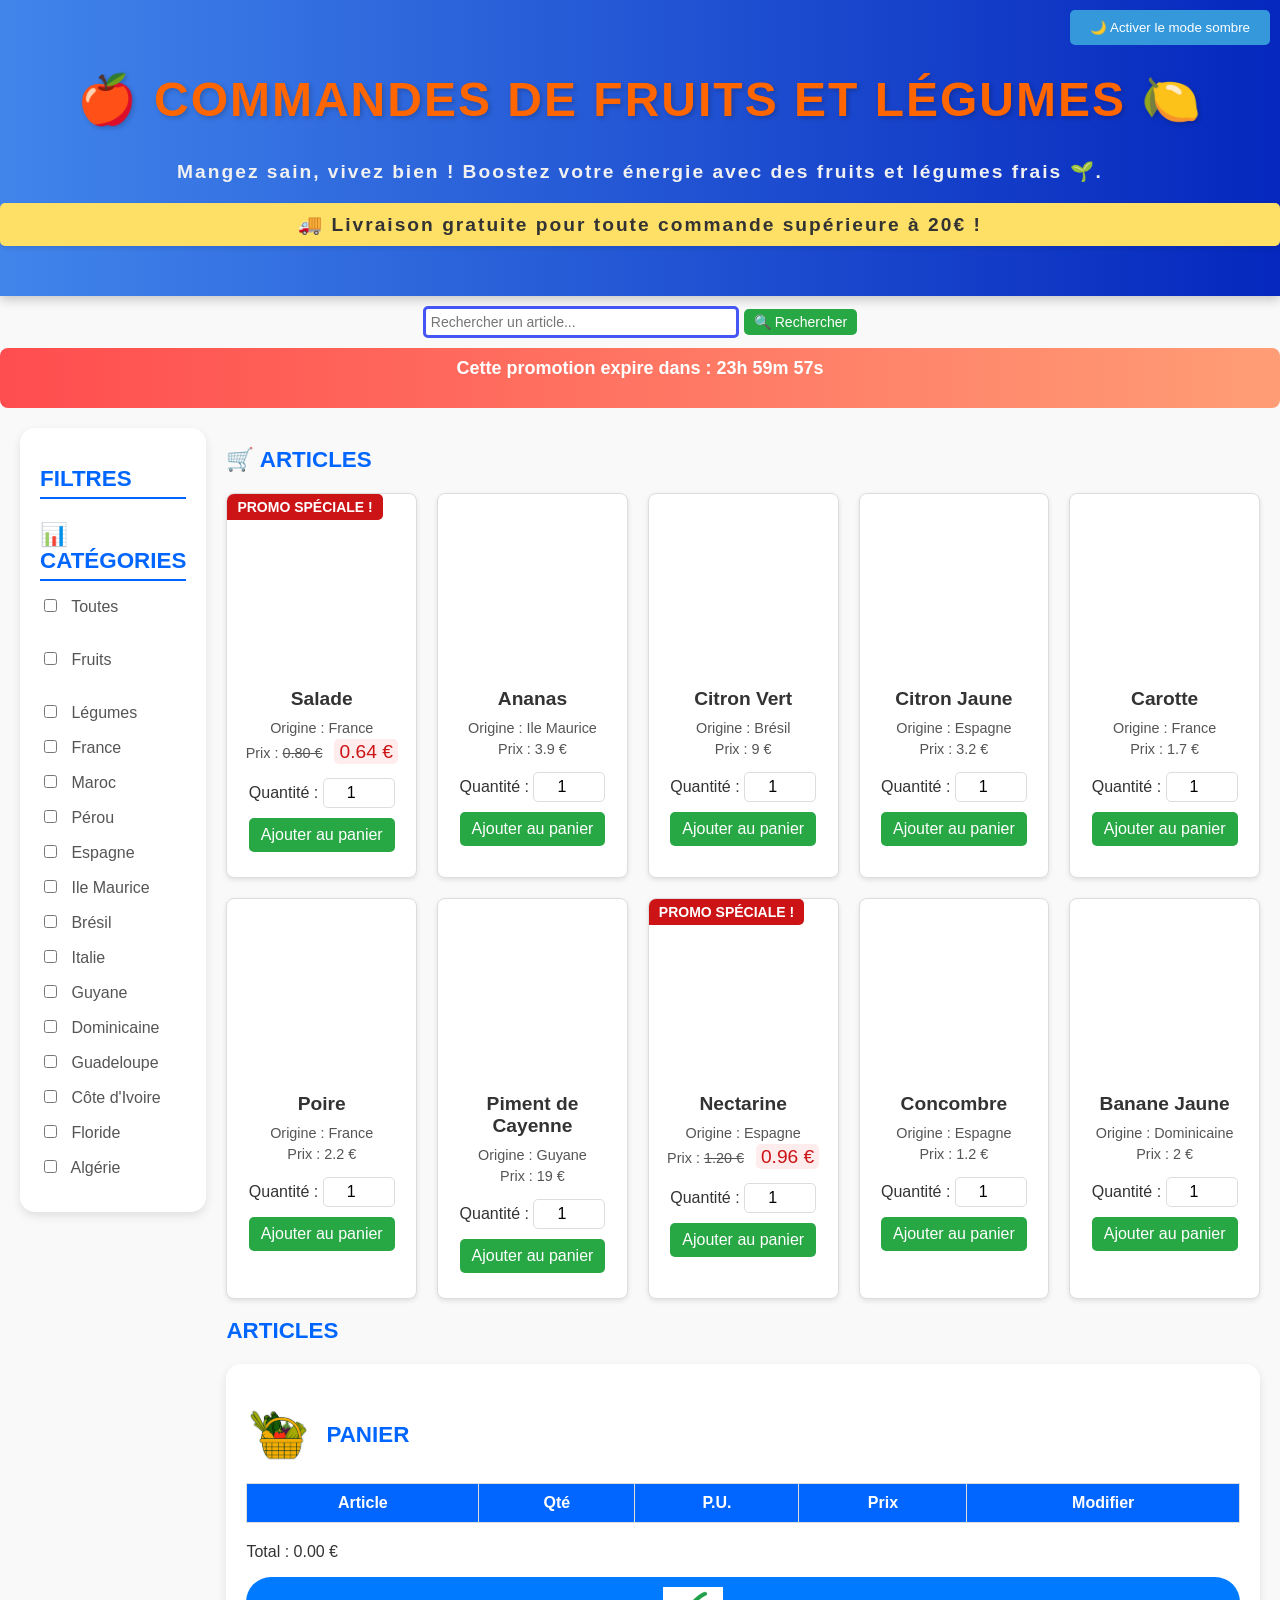
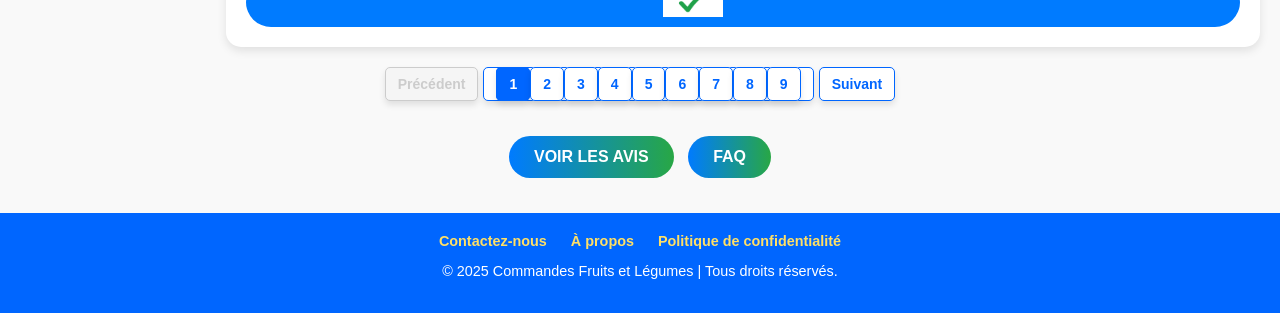
==== index.html @ 3c146c36 "initialisation du projet" ====
<!DOCTYPE html>
<html lang="fr">
<head>
    <meta charset="UTF-8">
    <meta name="viewport" content="width=device-width, initial-scale=1.0">
    <title>Commandes de Fruits et Légumes</title>
    <link rel="stylesheet" href="introjs-custom.css">
    <script src="https://cdn.jsdelivr.net/npm/intro.js/minified/intro.min.js"></script>
    <link rel="icon" href="data:,">
    
    <link rel="stylesheet" href="commande.css">
</head>
<body>
    <header>
        <h1>🍎 Commandes de Fruits et Légumes 🍋</h1>
        <p>Mangez sain, vivez bien ! Boostez votre énergie avec des fruits et légumes frais 🌱.</p>
        <div class="delivery-banner">
            🚚 Livraison gratuite pour toute commande supérieure à 20€ !
        </div>        
    </header>
    <div class="search-bar">
        <input type="text" id="search-input" placeholder="Rechercher un article...">
        <button id="search-button">🔍 Rechercher</button>
    </div> 
</section>
   
    <button id="toggle-dark-mode" class="dark-mode-button">🌙 Activer le mode sombre</button>
    

    <div id="message-action" class="hidden"></div>
    <div id="promo" class="promo-banner">
        <b>Cette promotion expire dans</b> : <span id="countdown"></span>
    </div>
      
    <div class="container">
        <!-- Sidebar -->
        <aside class="filters">
            <h2>Filtres</h2>
            <div class="categories">
                <h3>📊 Catégories</h3>
                <label><input type="checkbox" id="cat_toutes" checked> Toutes</label><br>
                <label><input type="checkbox" id="cat_fruits"> Fruits</label><br>
                <label><input type="checkbox" id="cat_legumes"> Légumes</label>
            </div>

            <div class="origines">
                <h3>Origines</h3>
                <label><input type="checkbox" id="ori_toutes" checked> Toutes</label><br>
            </div>
        </aside>
        

        <!-- Main Content -->
        <main>
            <section class="articles">
                <h2>🛒 Articles</h2>
                <div class="articles-list"></div>
                <!-- Pagination -->
                <section class="articles">
                    <h2> Articles</h2>
                    <div class="articles-list"></div>
                
            <!-- Panier -->
            <section class="panier">
                <h2>
                    <img src="images/cart-icon.png" alt="Panier" class="panier-logo">
                    <b>Panier</b>
                </h2>
                <table>
                    <thead>
                        <tr>
                            <th>Article</th>
                            <th>Qté</th>
                            <th>P.U.</th>
                            <th>Prix</th>
                            <th>Modifier</th>
                        </tr>
                    </thead>
                    <tbody>
                        <!-- Lignes du panier dynamiquement ajoutées -->
                    </tbody>
                </table>
                <p>Total : <span id="total">0.00</span> €</p>
                <button id="envoyer-commande">
                    <img src="images/grpay.jpg" alt="Commander" class="btn-icon">
                </button>
            </section>
        </main>
    </div>
    <div class="pagination-container">
        <div class="pagination">
            <button id="prev-page" disabled>Précédent</button>
            <span id="page-numbers"></span>
            <button id="next-page">Suivant</button>
        </div>
    </div>

    <!-- Animation Container -->
    <div id="animation-container" style="display:none;"></div>

<!-- Boutons pour ouvrir les modales -->
<div class="action-buttons">
    <button id="open-reviews" class="modal-button">Voir les Avis</button>
    <button id="open-faq" class="modal-button">FAQ</button>
</div>

<!-- Modale pour les Avis -->
<div id="reviews-modal" class="modal">
    <div class="modal-content">
        <span class="close-button" id="close-reviews">&times;</span>
        <h2>Avis de nos clients</h2>
        <p>"Produits frais et de qualité exceptionnelle. Je recommande fortement !" - Lina, Pau</p>
        <p>"Un excellent service et une large gamme de choix. Bravo !" - Abdelkerim Sadick, Caen</p>
        <p>"Livraison rapide et fruits délicieux. Merci beaucoup !" - Fatima, Marseille</p>
        <p>"J'apprécie la fraîcheur des produits et la rapidité de livraison. Parfait !" - Kenza, Brest</p>
        <p>"Un excellent service et une large gamme de choix. Bravo !" - Jean, Lyon</p>
        <p>"Service client réactif et produits de très bonne qualité. Je suis ravi." - Nour, Orléans</p>
    </div>
</div>

<!-- Modale pour la FAQ -->
<div id="faq-modal" class="modal">
    <div class="modal-content">
        <span class="close-button" id="close-faq">&times;</span>
        <h2>❓ Questions Fréquentes</h2>
        <p><b>Comment puis-je commander des fruits et légumes ?</b></p>
        <p>Il vous suffit de sélectionner les produits, d'ajouter au panier et de finaliser votre commande.</p>
        <p><b>Livrez-vous à domicile ?</b></p>
        <p>Oui, nous offrons une livraison gratuite pour toute commande supérieure à 20€.</p>
        <p><b>Quels sont les moyens de paiement acceptés ?</b></p>
        <p>Nous acceptons les paiements par carte bancaire, PayPal , virement bancaire et aussi en Espèce.</p>
        <p><b>Quels sont les délais de livraison ?</b></p>
        <p>Les livraisons sont effectuées très rapidement selon votre emplacement.</p>
    </div>
</div>


    <button id="scroll-to-top" title="Retour en haut">⬆️</button>
    <footer>
        <div class="footer-links">
            <a href="contact.html" class="footer-link">Contactez-nous</a>
            <a href="apropos.html" class="footer-link">À propos</a>
            <a href="politique.html" class="footer-link">Politique de confidentialité</a>
        </div>
        <p>© 2025 Commandes Fruits et Légumes | Tous droits réservés.</p>
    </footer>

    <script src="donnees/articles.js"></script>
    <script src="donnees/tarifs.js"></script>
    <script src="commande.js"></script>
    <script>
        const boutonEnvoyer = document.getElementById('envoyer-commande');
    
        boutonEnvoyer.addEventListener('click', (e) => {
            const totalPanier = parseFloat(document.getElementById('total').textContent);
    
            if (totalPanier <= 0) {
                alert("Votre panier est vide ! Veuillez ajouter des articles avant de procéder au paiement.");
                e.preventDefault();
                return;
            }
    
            e.preventDefault();
    
            // Créer un élément pour le message
            const message = document.createElement('div');
            message.className = 'notification-redirection';
            message.innerHTML = `
                <div class="notification-content">
                    <img src="images/loading-animation.gif" alt="Chargement" class="loading-icon">
                    <h2>Nous vous redirigeons vers le site de paiement sécurisé !</h2>
                    <p>Votre commande est en cours de traitement...</p>
                </div>
            `;
            document.body.appendChild(message);
    
            // Redirection après 3 secondes
            setTimeout(() => {
                window.location.href = `payement.html?total=${totalPanier.toFixed(2)}`;
            }, 3000);
        });
    </script>
    
</body>
</html>
---- introjs-custom.css ----
.introjs-overlay {
    position: absolute;
    box-sizing: content-box;
    z-index: 999999;
    opacity: 0;
    transition: all .3s ease-out;
}

.introjs-showElement {
    z-index: 9999999 !important;
}

tr.introjs-showElement > td, 
tr.introjs-showElement > th {
    z-index: 9999999 !important;
    position: relative;
}

.introjs-disableInteraction {
    z-index: 99999999 !important;
    position: absolute;
    background-color: #fff;
    opacity: 0;
}

.introjs-relativePosition {
    position: relative;
}

.introjs-helperLayer {
    box-sizing: content-box;
    position: absolute;
    z-index: 9999998;
    border-radius: 4px;
    transition: all .3s ease-out;
}

.introjs-tooltipReferenceLayer {
    font-family: "Helvetica Neue", Inter, ui-sans-serif, "Apple Color Emoji", Helvetica, Arial, sans-serif;
    box-sizing: content-box;
    position: absolute;
    visibility: hidden;
    z-index: 100000000;
    background-color: transparent;
    transition: all .3s ease-out;
}

.introjs-helperNumberLayer {
    font-family: "Helvetica Neue", Inter, ui-sans-serif, "Apple Color Emoji", Helvetica, Arial, sans-serif;
    color: #9e9e9e;
    text-align: center;
    padding-top: 10px;
    padding-bottom: 10px;
}

.introjs-arrow {
    border: 5px solid transparent;
    content: "";
    position: absolute;
}

.introjs-arrow.top {
    top: -10px;
    left: 10px;
    border-bottom-color: #fff;
}

.introjs-arrow.top-right {
    top: -10px;
    right: 10px;
    border-bottom-color: #fff;
}

.introjs-arrow.top-middle {
    top: -10px;
    left: 50%;
    margin-left: -5px;
    border-bottom-color: #fff;
}

.introjs-arrow.right {
    right: -10px;
    top: 10px;
    border-left-color: #fff;
}

.introjs-arrow.right-bottom {
    bottom: 10px;
    right: -10px;
    border-left-color: #fff;
}

.introjs-arrow.bottom {
    bottom: -10px;
    left: 10px;
    border-top-color: #fff;
}

.introjs-arrow.bottom-right {
    bottom: -10px;
    right: 10px;
    border-top-color: #fff;
}

.introjs-arrow.bottom-middle {
    bottom: -10px;
    left: 50%;
    margin-left: -5px;
    border-top-color: #fff;
}

.introjs-arrow.left {
    left: -10px;
    top: 10px;
    border-right-color: #fff;
}

.introjs-arrow.left-bottom {
    left: -10px;
    bottom: 10px;
    border-right-color: #fff;
}

.introjs-tooltip {
    box-sizing: content-box;
    position: absolute;
    visibility: visible;
    background-color: #fff;
    min-width: 250px;
    max-width: 300px;
    border-radius: 5px;
    box-shadow: 0 3px 30px rgba(33, 33, 33, .3);
    transition: opacity .1s ease-out;
}

.introjs-tooltiptext {
    padding: 20px;
}

.introjs-dontShowAgain {
    padding-left: 20px;
    padding-right: 20px;
}

.introjs-dontShowAgain input {
    padding: 0;
    margin: 0;
    margin-bottom: 2px;
    display: inline;
    width: 10px;
    height: 10px;
}

.introjs-dontShowAgain label {
    font-size: 14px;
    display: inline-block;
    font-weight: 400;
    margin: 0 0 0 5px;
    padding: 0;
    background-color: #fff;
    color: #616161;
    -webkit-user-select: none;
    user-select: none;
}

.introjs-tooltip-title {
    font-size: 18px;
    width: 90%;
    min-height: 1.5em;
    margin: 0;
    padding: 0;
    font-weight: 700;
    line-height: 1.5;
}

.introjs-tooltip-header {
    position: relative;
    padding-left: 20px;
    padding-right: 20px;
    padding-top: 10px;
    min-height: 1.5em;
}

.introjs-tooltipbuttons {
    border-top: 1px solid #e0e0e0;
    padding: 10px;
    text-align: right;
    white-space: nowrap;
}

.introjs-tooltipbuttons:after {
    content: "";
    visibility: hidden;
    display: block;
    height: 0;
    clear: both;
}

.introjs-button {
    box-sizing: content-box;
    position: relative;
    overflow: visible;
    padding: .5rem 1rem;
    border: 1px solid #bdbdbd;
    text-decoration: none;
    text-shadow: 1px 1px 0 #fff;
    font-size: 14px;
    color: #424242;
    white-space: nowrap;
    cursor: pointer;
    outline: 0;
    background-color: #f4f4f4;
    border-radius: .2em;
    transform: scale(1);
    display: inline;
}

.introjs-button:hover {
    outline: 0;
    text-decoration: none;
    border-color: #9e9e9e;
    background-color: #e0e0e0;
    color: #212121;
}

.introjs-button:focus {
    outline: 0;
    text-decoration: none;
    background-color: #eee;
    box-shadow: 0 0 0 .2rem rgba(158, 158, 158, .5);
    border: 1px solid #616161;
    color: #212121;
}

.introjs-button:active {
    outline: 0;
    text-decoration: none;
    background-color: #e0e0e0;
    border-color: #9e9e9e;
    color: #212121;
}

.introjs-button::-moz-focus-inner {
    padding: 0;
    border: 0;
}

.introjs-skipbutton {
    position: absolute;
    top: 0;
    right: 0;
    display: inline-block;
    width: 45px;
    height: 45px;
    line-height: 45px;
    color: #616161;
    font-size: 22px;
    cursor: pointer;
    font-weight: 700;
    text-align: center;
    text-decoration: none;
}

.introjs-skipbutton:focus,
.introjs-skipbutton:hover {
    color: #212121;
    outline: 0;
    text-decoration: none;
}

.introjs-disabled {
    color: #9e9e9e;
    border-color: #bdbdbd;
    box-shadow: none;
    cursor: default;
    background-color: #f4f4f4;
    background-image: none;
    text-decoration: none;
}

.introjs-disabled:focus,
.introjs-disabled:hover {
    color: #9e9e9e;
    border-color: #bdbdbd;
    box-shadow: none;
    cursor: default;
    background-color: #f4f4f4;
    background-image: none;
    text-decoration: none;
}

.introjs-hidden {
    display: none;
}

.introjs-bullets {
    text-align: center;
    padding-top: 10px;
    padding-bottom: 10px;
}

.introjs-bullets ul {
    box-sizing: content-box;
    margin: 0 auto;
    padding: 0;
    display: inline-block;
}

.introjs-bullets ul li {
    box-sizing: content-box;
    list-style: none;
    float: left;
    margin: 0 2px;
}

.introjs-bullets ul li a {
    display: block;
    width: 6px;
    height: 6px;
    background: #ccc;
    border-radius: 10px;
    text-decoration: none;
    cursor: pointer;
}

.introjs-bullets ul li a.active {
    width: 15px;
    background: #999;
}

.introjs-progress {
    height: 10px;
    margin: 10px;
    border-radius: 4px;
    background-color: #e0e0e0;
}

.introjs-progressbar {
    float: left;
    width: 0%;
    height: 100%;
    background-color: #08c;
}
---- commande.css ----
/* Conteneur principal */
.container {
    display: flex;
    gap: 20px;
    margin: 20px;
}

/* Section des filtres */
.filters {
    flex: 1;
    max-width: 300px;
    background: white;
    border-radius: 15px;
    padding: 20px;
    box-shadow: 0 4px 10px rgba(0, 0, 0, 0.1);
    position: sticky;
    top: 20px;
    height: fit-content;
}

.filters h2, .filters h3 {
    font-size: 1.4rem;
    color: #0066ff;
    margin-bottom: 20px;
    text-transform: uppercase;
    border-bottom: 2px solid #0066ff;
    padding-bottom: 5px;
}

.filters label {
    font-size: 1rem;
    display: block;
    margin-bottom: 15px;
    cursor: pointer;
    color: #555;
}

.filters input[type="checkbox"] {
    margin-right: 10px;
}

/* Section des articles */
.articles {
    flex: 3;
    width: 100%;
}

.articles h2 {
    font-size: 1.8rem;
    color: #0066ff;
    margin-bottom: 20px;
    text-transform: uppercase;
}

.articles-list {
    display: grid;
    grid-template-columns: repeat(5, 1fr); /* 5 colonnes */
    gap: 20px;
    width: 100%;
}

/* Cartes des articles */
.article-card {
    background: white;
    border-radius: 15px;
    box-shadow: 0 4px 10px rgba(0, 0, 0, 0.1);
    overflow: hidden;
    transition: transform 0.3s ease, box-shadow 0.3s ease;
    text-align: center;
    display: flex;
    flex-direction: column;
    align-items: center;
    padding: 15px;
}

.article-card:hover {
    transform: scale(1.05);
    box-shadow: 0 6px 15px rgba(0, 0, 0, 0.2);
}

.article-card img {
    width: 100%;
    height: 150px;
    object-fit: cover;
    border-radius: 10px;
}

.details {
    padding: 10px 0;
    text-align: center;
}

.details h3 {
    font-size: 1.2rem;
    color: #333;
    margin-bottom: 10px;
    font-weight: bold;
}

.details p {
    font-size: 0.9rem;
    color: #555;
    margin: 5px 0;
}

.details label {
    margin-top: 10px;
    display: block;
    font-size: 1rem;
    color: #333;
}

.details input[type="number"] {
    margin-top: 5px;
    padding: 5px;
    width: 60px;
    border: 1px solid #ddd;
    border-radius: 5px;
    font-size: 1rem;
    text-align: center;
}

.details button {
    margin-top: 10px;
    background-color: #28a745;
    color: white;
    border: none;
    padding: 8px 12px;
    border-radius: 5px;
    cursor: pointer;
    font-size: 1rem;
    transition: background-color 0.3s ease;
}

.details button:hover {
    background-color: #218838;
}

/* Panier */
.panier {
    flex: 1;
    background: white;
    border-radius: 15px;
    padding: 20px;
    box-shadow: 0 4px 10px rgba(0, 0, 0, 0.1);
    position: sticky;
    top: 20px;
}

.panier h2 {
    font-size: 1.5rem;
    color: #0066ff;
    margin-bottom: 15px;
    text-transform: uppercase;
}

.panier table {
    width: 100%;
    border-collapse: collapse;
    margin-bottom: 20px;
}

.panier th, .panier td {
    border: 1px solid #ddd;
    padding: 10px;
    text-align: center;
}

.panier th {
    background-color: #0066ff;
    color: white;
    font-weight: bold;
}

.panier td {
    font-size: 1rem;
    color: #555;
}

.panier td button {
    background-color: #dc3545;
    color: white;
    border: none;
    padding: 5px 10px;
    border-radius: 5px;
    cursor: pointer;
    font-size: 0.9rem;
    transition: background-color 0.3s ease;
}

.panier td button:hover {
    background-color: #c82333;
}

/* Bouton commander */
.panier button {
    width: 100%;
    background-color: #007bff;
    color: white;
    padding: 10px;
    font-size: 1.1rem;
    border: none;
    border-radius: 5px;
    cursor: pointer;
    transition: background-color 0.3s ease;
}

.panier button:hover {
    background-color: #0056b3;
}


.panier-logo {
    width: 65px;
    height: 65px;
    vertical-align: middle;
    margin-right: 5px;
}

.btn-icon {
    width: 60px;
    height: 30px;
    vertical-align: middle;
    margin-right: 100px;
}

#envoyer-commande {
    background-color: #007bff;
    color: #fff;
    padding: 10px 10px;
    border: none;
    border-radius: 70px;
    font-size: 10px;
    cursor: pointer;
    display: flex;
    align-items: center;
    justify-content: center;
}

#envoyer-commande:hover {
    background-color: #2fb91d;
}



  /* Modale */
.modal {
  display: none; /* Masquée par défaut */
  position: fixed;
  z-index: 1000;
  left: 0;
  top: 0;
  width: 100%;
  height: 100%;
  overflow: auto;
  background-color: rgba(0, 0, 0, 0.8); /* Fond semi-transparent */
}

.modal.show {
  display: block; /* Affiche la modale */
}

.modal-content {
  position: relative;
  background-color: #fff;
  margin: 10% auto;
  padding: 20px;
  border-radius: 10px;
  width: 80%;
  max-width: 700px;
  text-align: center;
}

.modal-content img {
  max-width: 100%;
  height: auto;
  border-radius: 10px;
}

.modal-content h3 {
  margin-top: 20px;
  font-size: 1.5rem;
}

.modal-content p {
  margin-top: 10px;
  font-size: 1rem;
  color: #555;
}

.close-button {
  position: absolute;
  top: 10px;
  right: 20px;
  font-size: 2rem;
  color: #333;
  cursor: pointer;
}

.close-button:hover {
  color: #000;
}


/* Style pour la barre de recherche*/
.search-bar {
  display: flex;
  justify-content: center;
  margin: 20px 0;
}

.search-bar input {
  padding: 10px;
  width: 60%;
  border: 1px solid #ccc;
  border-radius: 5px;
}

.search-bar button {
  padding: 10px 20px;
  margin-left: 10px;
  border: none;
  background-color: #28a745;
  color: white;
  border-radius: 5px;
  cursor: pointer;
}

.search-bar button:hover {
  background-color: #218838;
}


/* quelques animations sup*/


.article-card {
  transition: transform 0.3s ease, box-shadow 0.3s ease;
}

.article-card:hover {
  transform: translateY(-10px);
  box-shadow: 0 10px 20px rgba(0, 0, 0, 0.2);
}







button {
  transition: transform 0.2s, box-shadow 0.2s;
}

button:hover {
  transform: scale(1.1);
  box-shadow: 0 5px 10px rgba(0, 0, 0, 0.2);
}
 /* Basculement de mode */
 body.dark-mode {
  background-color: #121212;
  color: #ffffff;
}

.dark-mode .article-card {
  background-color: #1e1e1e;
  border: 1px solid #333333;
}

.dark-mode .filters {
  background-color: #1e1e1e;
}

.dark-mode .pagination .pagination-button {
  background-color: #444444;
}

.dark-mode .pagination .pagination-button.active {
  background-color: #666666;
}

.dark-mode-button {
  position: fixed;
  top: 10px;
  right: 10px;
  padding: 10px 20px;
  background-color: #3498db;
  color: #fff;
  border: none;
  cursor: pointer;
  border-radius: 5px;
}

.dark-mode-button:hover {
  background-color: #2980b9;
}


/*Responsive*/
@media (max-width: 768px) {
  .container {
    flex-direction: column;
  }

  .filters {
    width: 100%;
    margin-bottom: 20px;
  }

  .articles {
    width: 100%;
  }

  .article-card {
    width: 100%;
  }
}







/* Badge promotion */
.promo-badge {
  position: absolute;
  top: 0;
  left: 0;
  background-color: #cc1316;
  color: #ffffff;
  padding: 5px 10px;
  font-size: 14px;
  font-weight: bold;
  border-radius: 0 5px 5px 0;
  z-index: 10;
  text-transform: uppercase;
}

/* Carte des articles avec position relative */
.article-card {
  position: relative; /* Nécessaire pour positionner le badge */
  border: 1px solid #ddd;
  border-radius: 8px;
  overflow: hidden;
  background: #ffffff;
  box-shadow: 0 2px 5px rgba(0, 0, 0, 0.1);
  transition: transform 0.3s ease, box-shadow 0.3s ease;
}

/* Prix barré */
/* Prix barré */
.prix-barre {
  text-decoration: line-through;
  color: #555; 
  font-weight: normal;
}

/* Prix promotionnel */
.prix-promo {
  color: #cc1316; /* Couleur rouge vive */
  font-size: 1.2rem; /* Augmente légèrement la taille */
  margin-left: 8px;
  background-color: #ffecec; /* Fond légèrement rosé */
  padding: 2px 5px;
  border-radius: 5px;
}






/* Animation visuelle pour l'ajout au panier */
.article-card.clone {
  position: absolute;
  z-index: 1000;
  pointer-events: none;
  opacity: 0.8;
  transition: all 0.8s ease;
}


/* Style pour l'image animée */
.article-card img {
  transition: transform 2s ease-in-out;
}

.article-card img:hover {
  transform: scale(1.1);
}

/* Ajout de styles pour l'image animée lors du déplacement */
.animation-image {
  border-radius: 100%;
  box-shadow: 0 4px 10px rgba(0, 0, 0, 5);
}



 



/* Corps et conteneur principal */
body {
  font-family: 'Poppins', sans-serif;
  margin: 0;
  padding: 0;
  background-color: #f9f9f9;
  color: #333;
}

/* En-tête */
header {
  background: linear-gradient(to right, #4185eb, #0527bd);
  color: white;
  text-align: center;
  padding: 40px 0;
  font-size: 2.5rem;
  font-weight: bold;
  letter-spacing: 2px;
  box-shadow: 0px 4px 10px rgba(0, 0, 0, 0.2);
}

header h1 {
  font-size: 3rem; /* Taille plus grande */
  font-weight: 800; /* Plus audacieux */
  text-transform: uppercase; /* Tout en majuscules pour plus d'impact */
  letter-spacing: 2px; /* Espacement des lettres */
  color: #ff6600; /* Couleur vibrante (orange) */
  text-shadow: 2px 2px 5px rgba(0, 0, 0, 0.2); /* Légère ombre pour effet */
}

.filters h3 {
  font-size: 1.6rem; /* Légèrement plus grand */
  font-weight: bold; /* Gras */
  color: #0066ff; /* Bleu vif */
  text-transform: capitalize; /* Mettre la première lettre en majuscule */
  margin-bottom: 15px;
  border-bottom: 2px solid #0066ff; /* Ligne en bas pour séparation */
  padding-bottom: 5px;
}


header p {
  font-size: 1.2rem;
  margin-top: 10px;
  color: #f1f1f1;
}

/* Barre de recherche */
.search-bar {
  display: flex;
  justify-content: center;
  margin: 20px 0;
}

.search-bar input {
  padding: 10px;
  width: 60%;
  border: 1px solid #ccc;
  border-radius: 5px;
  font-size: 1rem;
}



.search-bar button:hover {
  background-color: #218838;
}

/* Promo */
.promo-banner {
  background: linear-gradient(90deg, #ff4d4f, #ff9d76);
  color: white;
  height: 40px;
  padding: 10px;
  font-size: 18px;
  font-weight: bold;
  text-align: center;
  border-radius: 8px;
  animation: fade-flash 1.5s infinite ease-in-out;
}

@keyframes fade-flash {
  0%, 100% {
    opacity: 1;
  }
  50% {
    opacity: 0.7;
  }
}





/* Footer */
/* Pied de page */
footer {
  background-color: #0066ff; /* Bleu cohérent avec le thème */
  color: white;
  text-align: center;
  padding: 20px;
  font-size: 0.9rem;
}

.footer-links {
  margin-bottom: 10px;
}

.footer-link {
  color: #ffe066; /* Jaune vif pour contraster avec le fond bleu */
  margin: 0 10px;
  text-decoration: none;
  font-weight: bold;
  transition: color 0.2s ease-in-out;
}

.footer-link:hover {
  color: #ffcc33; /* Couleur légèrement plus claire au survol */
}


.filters h2, .filters h3, .articles h2 {
  display: flex;
  align-items: center;
  gap: 10px;
  font-size: 1.4rem;
  color: #0066ff;
  text-transform: uppercase;
}
 /* Effet de pulsation pour les boutons*/

 button {
  transition: transform 0.3s ease, box-shadow 0.3s ease;
}

button:hover {
  transform: scale(1.05);
  box-shadow: 0 5px 15px rgba(0, 0, 0, 0.3);
}

button:active {
  transform: scale(0.95);
  box-shadow: 0 2px 10px rgba(0, 0, 0, 0.2);
}


@keyframes spin {
  0% {
      transform: rotate(0deg);
  }
  100% {
      transform: rotate(360deg);
  }
}


.article-card {
  transition: transform 0.3s ease, box-shadow 0.3s ease;
}

.article-card:hover {
  transform: translateY(-10px);
  box-shadow: 0 10px 20px rgba(0, 0, 0, 0.2);
}



/*Pagination*/

.pagination {
  display: flex;
  justify-content: center;
  align-items: center;
  margin-top: 30px;
  gap: 5px;
  font-family: 'Poppins', sans-serif;
}

.pagination button,
.pagination span {
  border: 1px solid #0066ff;
  background-color: white;
  color: #0066ff;
  padding: 8px 12px;
  border-radius: 5px;
  font-size: 14px;
  font-weight: bold;
  text-align: center;
  cursor: pointer;
  transition: all 0.3s ease;
  box-shadow: 0 4px 6px rgba(0, 0, 0, 0.1);
}

.pagination button:hover:not(:disabled),
.pagination span:hover {
  background-color: #0066ff;
  color: white;
}

.pagination button:disabled {
  border: 1px solid #ccc;
  background-color: #f5f5f5;
  color: #ccc;
  cursor: not-allowed;
}

.pagination span.current-page {
  background-color: #0066ff;
  color: white;
  pointer-events: none;
}




/* Barre de recherche */
.search-bar {
  display: flex;
  justify-content: center;
  align-items: center;
  margin: 10px 0;
}

.search-bar input {
  padding: 5px;
  width: 300px; /* Réduit la largeur du champ */
  border: 3px solid #4556f5;
  border-radius: 5px;
  font-size: 14px; /* Taille du texte adaptée */
}

.search-bar button {
  padding: 5px 10px;
  margin-left: 5px;
  border: none;
  background-color: #28a745;
  color: white;
  border-radius: 5px;
  font-size: 14px;
  cursor: pointer;
}

.search-bar button:hover {
  background-color: #218838;
}

/* Pagination */
.pagination {
  display: flex;
  justify-content: center;
  align-items: center;
  margin: 20px 0;
}

.pagination-button {
  background-color: #007bff;
  color: white;
  border: none;
  border-radius: 5px;
  padding: 8px 15px;
  font-size: 14px;
  margin: 0 5px;
  cursor: pointer;
  transition: background-color 0.3s ease, transform 0.2s ease;
}

.pagination-button:hover {
  background-color: #0056b3;
  transform: scale(1.1); /* Petit effet d'agrandissement */
}

.pagination-button:disabled {
  background-color: #ccc;
  cursor: not-allowed;
}







.notification {
  position: fixed;
  bottom: 20px;
  right: 20px;
  background-color: #28a745;
  color: white;
  padding: 10px 20px;
  border-radius: 5px;
  box-shadow: 0 4px 10px rgba(0, 0, 0, 0.2);
  z-index: 1000;
  animation: fadeInOut 3s;
}

.notification.error {
  background-color: #dc3545;
}

@keyframes fadeInOut {
  0% { opacity: 0; transform: translateY(10px); }
  10%, 90% { opacity: 1; transform: translateY(0); }
  100% { opacity: 0; transform: translateY(10px); }
}

#testimonials {
  background-color: #f9f9f9;
  padding: 30px 20px;
  text-align: center;
}

#testimonials h2 {
  font-size: 2rem;
  color: #0066ff;
  margin-bottom: 20px;
}

.testimonial {
  margin-bottom: 20px;
  font-style: italic;
}

.testimonial p {
  font-size: 1.1rem;
  color: #333;
}

.testimonial span {
  display: block;
  margin-top: 10px;
  font-weight: bold;
  color: #666;
}

.delivery-banner {
  background-color: #ffe066;
  color: #333;
  text-align: center;
  padding: 10px;
  font-size: 1.2rem;
  font-weight: bold;
  margin: 10px 0;
  border-radius: 5px;
  box-shadow: 0 2px 5px rgba(0, 0, 0, 0.1);
}

#scroll-to-top {
  position: fixed;
  bottom: 20px;
  right: 20px;
  background-color: #0066ff;
  color: white;
  border: none;
  padding: 10px 15px;
  border-radius: 50%;
  box-shadow: 0 2px 5px rgba(0, 0, 0, 0.2);
  font-size: 1.5rem;
  cursor: pointer;
  display: none;
  z-index: 1000;
  transition: all 0.3s ease;
}

#scroll-to-top:hover {
  background-color: #004bb5;
}


/* Style des modales */
/* Style des modales */
.modal {
  display: none;
  position: fixed;
  top: 0;
  left: 0;
  width: 100%;
  height: 100%;
  background-color: rgba(0, 0, 0, 0.6);
  z-index: 1000;
  justify-content: center;
  align-items: center;
}

.modal-content {
  background-color: #ffffff;
  padding: 30px;
  border-radius: 12px;
  box-shadow: 0 6px 15px rgba(0, 0, 0, 0.3);
  width: 80%;
  max-width: 600px;
  text-align: center;
  position: relative;
  animation: slideIn 0.4s ease;
}

.close-button {
  position: absolute;
  top: 10px;
  right: 20px;
  font-size: 1.8rem;
  color: #333;
  cursor: pointer;
  transition: color 0.2s ease;
}

.close-button:hover {
  color: #e74c3c;
}

/* Animation de la modale */
@keyframes slideIn {
  from {
      transform: translateY(-50px);
      opacity: 0;
  }
  to {
      transform: translateY(0);
      opacity: 1;
  }
}

/* Boutons des modales */
.action-buttons {
  text-align: center;
  margin: 30px 0;
}

.modal-button {
  background: linear-gradient(90deg, #007bff, #28a745);
  color: white;
  padding: 12px 25px;
  border: none;
  border-radius: 25px;
  cursor: pointer;
  font-size: 1rem;
  margin: 5px;
  font-weight: bold;
  text-transform: uppercase;
  transition: transform 0.3s ease, box-shadow 0.3s ease;
}

.modal-button:hover {
  transform: scale(1.05);
  box-shadow: 0 4px 10px rgba(0, 0, 0, 0.2);
}

.modal-content h2 {
  font-size: 1.8rem;
  color: #007bff;
  margin-bottom: 20px;
  text-transform: uppercase;
}

.modal-content p {
  font-size: 1.1rem;
  color: #333;
  margin: 15px 0;
}


/* Notification de redirection vers le paiement */
.notification-redirection {
  position: fixed;
  top: 20%;
  left: 50%;
  transform: translateX(-50%);
  background-color: #28a745;
  color: white;
  padding: 20px 30px;
  border-radius: 8px;
  text-align: center;
  z-index: 1000;
  font-size: 18px;
  box-shadow: 0 4px 10px rgba(0, 0, 0, 0.1);
  animation: fadeInOut 3s ease-in-out;
}

.notification-redirection p {
  margin: 10px 0;
}

@keyframes fadeInOut {
  0% { opacity: 0; }
  10%, 90% { opacity: 1; }
  100% { opacity: 0; }
}

/* Effet flou sur l'arrière-plan */
body.blurred {
    filter: blur(5px);
    transition: all 0.5s ease-in-out;
}

/* Style de la notification de redirection */
.notification-redirection {
    position: fixed;
    top: 50%;
    left: 50%;
    transform: translate(-50%, -50%);
    background: linear-gradient(135deg, #1316d8, #3f108b);
    color: white;
    padding: 40px 50px;
    border-radius: 20px;
    text-align: center;
    z-index: 10000;
    font-size: 22px;
    box-shadow: 0 10px 25px rgba(0, 0, 0, 0.3);
    animation: showNotification 1s ease-in-out, pulseEffect 3s infinite;
    opacity: 0.95;
}

.notification-redirection h2 {
    font-size: 28px;
    margin-bottom: 10px;
    font-weight: bold;
    text-shadow: 2px 2px 5px rgba(0, 0, 0, 0.2);
}

.notification-redirection p {
    font-size: 18px;
    margin-top: 15px;
}

.loading-icon {
    width: 100px;
    height: 100px;
    margin-bottom: 20px;
    border-radius: 50%;
    animation: rotateLoading 2s infinite linear;
}

@keyframes showNotification {
    0% {
        opacity: 0;
        transform: scale(0.8) translate(-50%, -50%);
    }
    100% {
        opacity: 1;
        transform: scale(1) translate(-50%, -50%);
    }
}

@keyframes pulseEffect {
    0% {
        box-shadow: 0 0 15px rgba(76, 175, 80, 0.8);
    }
    50% {
        box-shadow: 0 0 30px rgba(76, 175, 80, 1);
    }
    100% {
        box-shadow: 0 0 15px rgba(76, 175, 80, 0.8);
    }
}

@keyframes rotateLoading {
    0% {
        transform: rotate(0deg);
    }
    100% {
        transform: rotate(360deg);
    }
}




/*Media Queries*/

@media (max-width: 1024px) {
  .container {
    flex-direction: column;
    gap: 15px;
  }

  .filters,
  .panier {
    max-width: 100%;
    margin: 0 auto 20px auto;
  }

  .articles-list {
    grid-template-columns: repeat(3, 1fr); /* 3 colonnes sur écran moyen */
    gap: 15px;
  }
}


@media (max-width: 768px) {
  .filters {
    padding: 10px;
  }

  .articles-list {
    grid-template-columns: repeat(2, 1fr); /* 2 colonnes sur mobile */
  }

  .article-card {
    padding: 10px;
  }

  .search-bar input {
    width: 80%;
    font-size: 14px;
  }

  .btn-icon {
    width: 40px;
    height: 20px;
  }

  .panier table {
    font-size: 0.8rem;
  }

  .modal-content {
    width: 90%;
  }
}

@media (max-width: 480px) {
  header h1 {
    font-size: 1.8rem;
  }

  .articles-list {
    grid-template-columns: 1fr; /* 1 colonne sur smartphone */
  }

  .promo-banner {
    font-size: 12px;
    padding: 8px;
  }

  .delivery-banner {
    font-size: 0.9rem;
  }

  .search-bar input {
    font-size: 12px;
  }

  .pagination-button {
    padding: 5px 8px;
    font-size: 12px;
  }
}
img {
  max-width: 100%;
  height: auto;
}
h1 {
  font-size: clamp(1.5rem, 2.5vw, 3rem);
}
@media (max-width: 768px) {
  .promo-banner {
    width: 100%;
    left: 0;
    font-size: 12px;
  }

  .notification-redirection {
    width: 90%;
  }
}
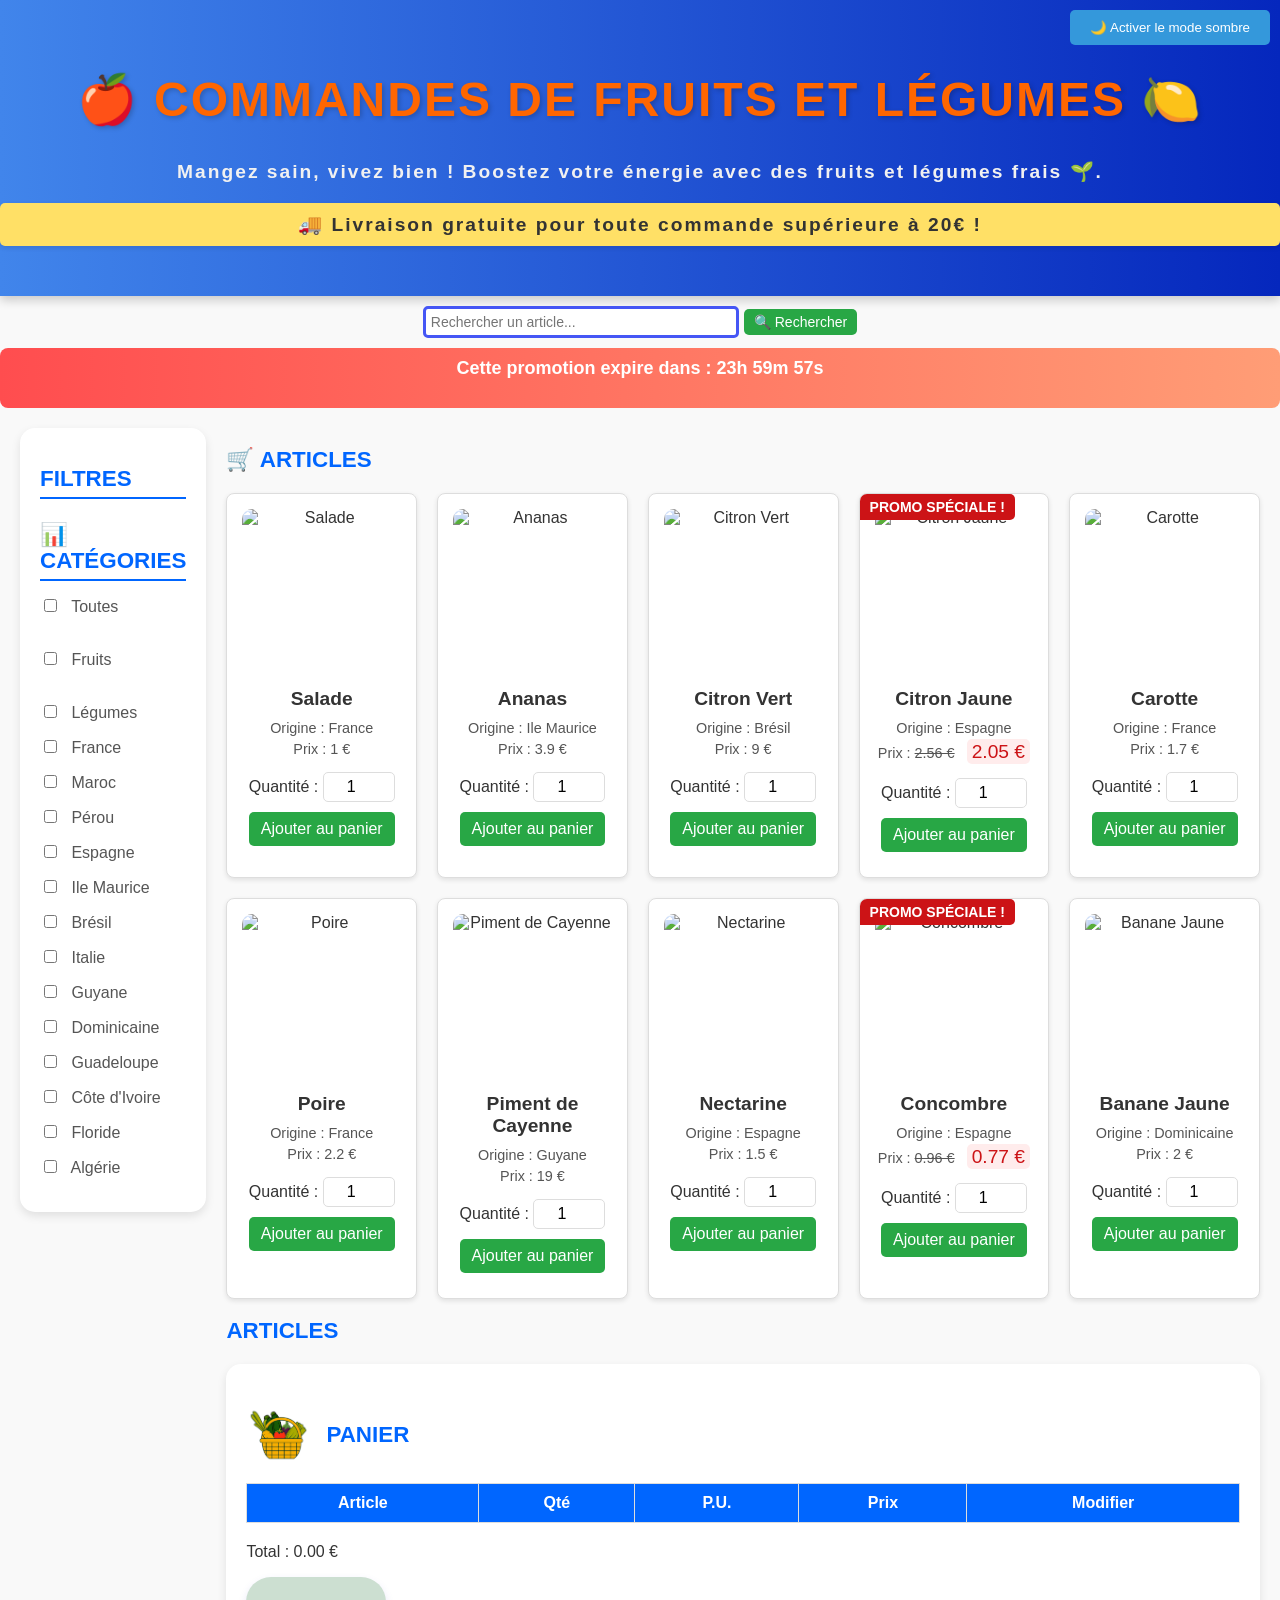
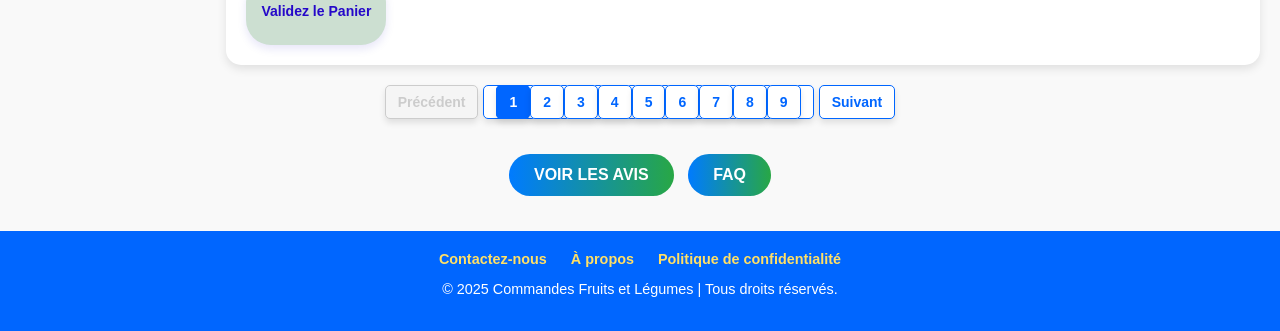
==== commit 531d7b12: "Les fichiers modifiés" ====
--- a/index.html
+++ b/index.html
@@ -82,7 +82,7 @@
                 </table>
                 <p>Total : <span id="total">0.00</span> €</p>
                 <button id="envoyer-commande">
-                    <img src="images/grpay.jpg" alt="Commander" class="btn-icon">
+                    <h3>Validez le Panier</h3>
                 </button>
             </section>
         </main>
--- a/commande.css
+++ b/commande.css
@@ -1,335 +1,359 @@
-
-
 /* Conteneur principal */
 .container {
-    display: flex;
-    gap: 20px;
-    margin: 20px;
+  display: flex;
+  gap: 20px;
+  margin: 20px;
 }
 
 /* Section des filtres */
 .filters {
-    flex: 1;
-    max-width: 300px;
-    background: white;
-    border-radius: 15px;
-    padding: 20px;
-    box-shadow: 0 4px 10px rgba(0, 0, 0, 0.1);
-    position: sticky;
-    top: 20px;
-    height: fit-content;
+  flex: 1;
+  max-width: 300px;
+  background: white;
+  border-radius: 15px;
+  padding: 20px;
+  box-shadow: 0 4px 10px rgba(0, 0, 0, 0.1);
+  position: sticky;
+  top: 20px;
+  height: fit-content;
 }
 
 .filters h2, .filters h3 {
-    font-size: 1.4rem;
-    color: #0066ff;
-    margin-bottom: 20px;
-    text-transform: uppercase;
-    border-bottom: 2px solid #0066ff;
-    padding-bottom: 5px;
+  font-size: 1.4rem;
+  color: #0066ff;
+  margin-bottom: 20px;
+  text-transform: uppercase;
+  border-bottom: 2px solid #0066ff;
+  padding-bottom: 5px;
 }
 
 .filters label {
-    font-size: 1rem;
-    display: block;
-    margin-bottom: 15px;
-    cursor: pointer;
-    color: #555;
+  font-size: 1rem;
+  display: block;
+  margin-bottom: 15px;
+  cursor: pointer;
+  color: #555;
 }
 
 .filters input[type="checkbox"] {
-    margin-right: 10px;
+  margin-right: 10px;
 }
 
 /* Section des articles */
 .articles {
-    flex: 3;
-    width: 100%;
+  flex: 3;
+  width: 100%;
 }
 
 .articles h2 {
-    font-size: 1.8rem;
-    color: #0066ff;
-    margin-bottom: 20px;
-    text-transform: uppercase;
+  font-size: 1.8rem;
+  color: #0066ff;
+  margin-bottom: 20px;
+  text-transform: uppercase;
 }
 
 .articles-list {
-    display: grid;
-    grid-template-columns: repeat(5, 1fr); /* 5 colonnes */
-    gap: 20px;
-    width: 100%;
+  display: grid;
+  grid-template-columns: repeat(5, 1fr); /* 5 colonnes */
+  gap: 20px;
+  width: 100%;
 }
 
 /* Cartes des articles */
 .article-card {
-    background: white;
-    border-radius: 15px;
-    box-shadow: 0 4px 10px rgba(0, 0, 0, 0.1);
-    overflow: hidden;
-    transition: transform 0.3s ease, box-shadow 0.3s ease;
-    text-align: center;
-    display: flex;
-    flex-direction: column;
-    align-items: center;
-    padding: 15px;
+  background: white;
+  border-radius: 15px;
+  box-shadow: 0 4px 10px rgba(0, 0, 0, 0.1);
+  overflow: hidden;
+  transition: transform 0.3s ease, box-shadow 0.3s ease;
+  text-align: center;
+  display: flex;
+  flex-direction: column;
+  align-items: center;
+  padding: 15px;
 }
 
 .article-card:hover {
-    transform: scale(1.05);
-    box-shadow: 0 6px 15px rgba(0, 0, 0, 0.2);
+  transform: scale(1.05);
+  box-shadow: 0 6px 15px rgba(0, 0, 0, 0.2);
 }
 
 .article-card img {
-    width: 100%;
-    height: 150px;
-    object-fit: cover;
-    border-radius: 10px;
+  width: 100%;
+  height: 150px;
+  object-fit: cover;
+  border-radius: 10px;
 }
 
 .details {
-    padding: 10px 0;
-    text-align: center;
+  padding: 10px 0;
+  text-align: center;
 }
 
 .details h3 {
-    font-size: 1.2rem;
-    color: #333;
-    margin-bottom: 10px;
-    font-weight: bold;
+  font-size: 1.2rem;
+  color: #333;
+  margin-bottom: 10px;
+  font-weight: bold;
 }
 
 .details p {
-    font-size: 0.9rem;
-    color: #555;
-    margin: 5px 0;
+  font-size: 0.9rem;
+  color: #555;
+  margin: 5px 0;
 }
 
 .details label {
-    margin-top: 10px;
-    display: block;
-    font-size: 1rem;
-    color: #333;
+  margin-top: 10px;
+  display: block;
+  font-size: 1rem;
+  color: #333;
 }
 
 .details input[type="number"] {
-    margin-top: 5px;
-    padding: 5px;
-    width: 60px;
-    border: 1px solid #ddd;
-    border-radius: 5px;
-    font-size: 1rem;
-    text-align: center;
+  margin-top: 5px;
+  padding: 5px;
+  width: 60px;
+  border: 1px solid #ddd;
+  border-radius: 5px;
+  font-size: 1rem;
+  text-align: center;
 }
 
 .details button {
-    margin-top: 10px;
-    background-color: #28a745;
-    color: white;
-    border: none;
-    padding: 8px 12px;
-    border-radius: 5px;
-    cursor: pointer;
-    font-size: 1rem;
-    transition: background-color 0.3s ease;
+  margin-top: 10px;
+  background-color: #28a745;
+  color: white;
+  border: none;
+  padding: 8px 12px;
+  border-radius: 5px;
+  cursor: pointer;
+  font-size: 1rem;
+  transition: background-color 0.3s ease;
 }
 
 .details button:hover {
-    background-color: #218838;
+  background-color: #218838;
 }
 
 /* Panier */
 .panier {
-    flex: 1;
-    background: white;
-    border-radius: 15px;
-    padding: 20px;
-    box-shadow: 0 4px 10px rgba(0, 0, 0, 0.1);
-    position: sticky;
-    top: 20px;
+  flex: 1;
+  background: white;
+  border-radius: 15px;
+  padding: 20px;
+  box-shadow: 0 4px 10px rgba(0, 0, 0, 0.1);
+  position: sticky;
+  top: 20px;
 }
 
 .panier h2 {
-    font-size: 1.5rem;
-    color: #0066ff;
-    margin-bottom: 15px;
-    text-transform: uppercase;
+  font-size: 1.5rem;
+  color: #0066ff;
+  margin-bottom: 15px;
+  text-transform: uppercase;
 }
 
 .panier table {
-    width: 100%;
-    border-collapse: collapse;
-    margin-bottom: 20px;
+  width: 100%;
+  border-collapse: collapse;
+  margin-bottom: 20px;
 }
 
 .panier th, .panier td {
-    border: 1px solid #ddd;
-    padding: 10px;
-    text-align: center;
+  border: 1px solid #ddd;
+  padding: 10px;
+  text-align: center;
 }
 
 .panier th {
-    background-color: #0066ff;
-    color: white;
-    font-weight: bold;
+  background-color: #0066ff;
+  color: white;
+  font-weight: bold;
 }
 
 .panier td {
-    font-size: 1rem;
-    color: #555;
-}
-
-.panier td button {
-    background-color: #dc3545;
-    color: white;
-    border: none;
-    padding: 5px 10px;
-    border-radius: 5px;
-    cursor: pointer;
-    font-size: 0.9rem;
-    transition: background-color 0.3s ease;
-}
-
-.panier td button:hover {
-    background-color: #c82333;
-}
-
-/* Bouton commander */
-.panier button {
-    width: 100%;
-    background-color: #007bff;
-    color: white;
-    padding: 10px;
-    font-size: 1.1rem;
-    border: none;
-    border-radius: 5px;
-    cursor: pointer;
-    transition: background-color 0.3s ease;
-}
-
-.panier button:hover {
-    background-color: #0056b3;
-}
-
-
-.panier-logo {
-    width: 65px;
-    height: 65px;
-    vertical-align: middle;
-    margin-right: 5px;
-}
-
-.btn-icon {
-    width: 60px;
-    height: 30px;
-    vertical-align: middle;
-    margin-right: 100px;
-}
-
-#envoyer-commande {
-    background-color: #007bff;
-    color: #fff;
-    padding: 10px 10px;
-    border: none;
-    border-radius: 70px;
-    font-size: 10px;
-    cursor: pointer;
-    display: flex;
-    align-items: center;
-    justify-content: center;
-}
-
-#envoyer-commande:hover {
-    background-color: #2fb91d;
-}
-
-
-
-  /* Modale */
-.modal {
-  display: none; /* Masquée par défaut */
-  position: fixed;
-  z-index: 1000;
-  left: 0;
-  top: 0;
-  width: 100%;
-  height: 100%;
-  overflow: auto;
-  background-color: rgba(0, 0, 0, 0.8); /* Fond semi-transparent */
-}
-
-.modal.show {
-  display: block; /* Affiche la modale */
-}
-
-.modal-content {
-  position: relative;
-  background-color: #fff;
-  margin: 10% auto;
-  padding: 20px;
-  border-radius: 10px;
-  width: 80%;
-  max-width: 700px;
-  text-align: center;
-}
-
-.modal-content img {
-  max-width: 100%;
-  height: auto;
-  border-radius: 10px;
-}
-
-.modal-content h3 {
-  margin-top: 20px;
-  font-size: 1.5rem;
-}
-
-.modal-content p {
-  margin-top: 10px;
   font-size: 1rem;
   color: #555;
 }
 
+.panier td button {
+  background-color: #dc3545;
+  color: white;
+  border: none;
+  padding: 5px 10px;
+  border-radius: 5px;
+  cursor: pointer;
+  font-size: 0.9rem;
+  transition: background-color 0.3s ease;
+}
+
+.panier td button:hover {
+  background-color: #c82333;
+}
+
+/* Bouton commander
+
+*/
+.panier button {
+  color: rgb(194, 7, 7); /* Texte en blanc pour un meilleur contraste */
+  background-color: rgb(204, 223, 209); /* Fond vert */
+  border: none; /* Supprimer la bordure de base */
+  border-radius: 25px; /* Coins arrondis pour un aspect plus moderne */
+  padding: 12px 15px; /* Taille du bouton avec un peu d'espace intérieur */
+  font-size: 12px; /* Taille de police plus grande */
+  font-weight: bold; /* Texte en gras pour le rendre plus visible */
+  cursor: pointer; /* Changer le curseur pour indiquer que c'est cliquable */
+  transition: all 0.3s ease; /* Animation douce lors de l'interaction */
+  box-shadow: 0 4px 10px rgba(21, 9, 189, 0.1); /* Ombre subtile pour donner de la profondeur */
+}
+
+/* Effet au survol */
+.panier button:hover {
+  background-color: rgb(16, 194, 63); /* Changer la couleur de fond au survol (plus foncé) */
+  transform: translateY(-3px); /* Léger effet de soulèvement */
+  box-shadow: 0 6px 15px rgba(170, 4, 4, 0.2); /* Augmenter l'ombre pour plus de profondeur */
+}
+
+/* Effet lorsque l'on clique sur le bouton */
+.panier button:active {
+  transform: translateY(1px); /* Légère "pression" sur le bouton */
+  box-shadow: 0 4px 10px rgba(6, 3, 158, 0.1); /* Ombre un peu plus petite lors de l'activation */
+}
+
+
+
+.panier-logo {
+  width: 65px;
+  height: 65px;
+  vertical-align: middle;
+  margin-right: 5px;
+}
+
+.btn-icon {
+  width: 60px;
+  height: 30px;
+  vertical-align: middle;
+  margin-right: 100px;
+}
+
+#envoyer-commande {
+ 
+  color: #2508c9;
+  
+  
+ 
+
+  
+ 
+  
+}
+
+
+
+
+/* Modale 
+display: flex;
+border: none;
+justify-content: center;
+ border-radius: 70px;
+  font-size: 10px;
+   align-items: center;
+   padding: 10px 10px;
+     cursor: pointer;
+      background-color: #007bff;
+
+
+   #envoyer-commande:hover {
+  background-color: #da1b44;
+}
+
+
+*/
+.modal {
+display: none; /* Masquée par défaut */
+position: fixed;
+z-index: 1000;
+left: 0;
+top: 0;
+width: 100%;
+height: 100%;
+overflow: auto;
+background-color: rgba(0, 0, 0, 0.8); /* Fond semi-transparent */
+}
+
+.modal.show {
+display: block; /* Affiche la modale */
+}
+
+.modal-content {
+position: relative;
+background-color: #fff;
+margin: 10% auto;
+padding: 20px;
+border-radius: 10px;
+width: 80%;
+max-width: 700px;
+text-align: center;
+}
+
+.modal-content img {
+max-width: 100%;
+height: auto;
+border-radius: 10px;
+}
+
+.modal-content h3 {
+margin-top: 20px;
+font-size: 1.5rem;
+}
+
+.modal-content p {
+margin-top: 10px;
+font-size: 1rem;
+color: #555;
+}
+
 .close-button {
-  position: absolute;
-  top: 10px;
-  right: 20px;
-  font-size: 2rem;
-  color: #333;
-  cursor: pointer;
+position: absolute;
+top: 10px;
+right: 20px;
+font-size: 2rem;
+color: #333;
+cursor: pointer;
 }
 
 .close-button:hover {
-  color: #000;
+color: #000;
 }
 
 
 /* Style pour la barre de recherche*/
 .search-bar {
-  display: flex;
-  justify-content: center;
-  margin: 20px 0;
+display: flex;
+justify-content: center;
+margin: 20px 0;
 }
 
 .search-bar input {
-  padding: 10px;
-  width: 60%;
-  border: 1px solid #ccc;
-  border-radius: 5px;
+padding: 10px;
+width: 60%;
+border: 1px solid #ccc;
+border-radius: 5px;
 }
 
 .search-bar button {
-  padding: 10px 20px;
-  margin-left: 10px;
-  border: none;
-  background-color: #28a745;
-  color: white;
-  border-radius: 5px;
-  cursor: pointer;
+padding: 10px 20px;
+margin-left: 10px;
+border: none;
+background-color: #28a745;
+color: white;
+border-radius: 5px;
+cursor: pointer;
 }
 
 .search-bar button:hover {
-  background-color: #218838;
+background-color: #218838;
 }
 
 
@@ -337,12 +361,12 @@
 
 
 .article-card {
-  transition: transform 0.3s ease, box-shadow 0.3s ease;
+transition: transform 0.3s ease, box-shadow 0.3s ease;
 }
 
 .article-card:hover {
-  transform: translateY(-10px);
-  box-shadow: 0 10px 20px rgba(0, 0, 0, 0.2);
+transform: translateY(-10px);
+box-shadow: 0 10px 20px rgba(0, 0, 0, 0.2);
 }
 
 
@@ -352,71 +376,71 @@
 
 
 button {
-  transition: transform 0.2s, box-shadow 0.2s;
+transition: transform 0.2s, box-shadow 0.2s;
 }
 
 button:hover {
-  transform: scale(1.1);
-  box-shadow: 0 5px 10px rgba(0, 0, 0, 0.2);
-}
- /* Basculement de mode */
- body.dark-mode {
-  background-color: #121212;
-  color: #ffffff;
+transform: scale(1.1);
+box-shadow: 0 5px 10px rgba(0, 0, 0, 0.2);
+}
+/* Basculement de mode */
+body.dark-mode {
+background-color: #121212;
+color: #ffffff;
 }
 
 .dark-mode .article-card {
-  background-color: #1e1e1e;
-  border: 1px solid #333333;
+background-color: #1e1e1e;
+border: 1px solid #333333;
 }
 
 .dark-mode .filters {
-  background-color: #1e1e1e;
+background-color: #1e1e1e;
 }
 
 .dark-mode .pagination .pagination-button {
-  background-color: #444444;
+background-color: #444444;
 }
 
 .dark-mode .pagination .pagination-button.active {
-  background-color: #666666;
+background-color: #666666;
 }
 
 .dark-mode-button {
-  position: fixed;
-  top: 10px;
-  right: 10px;
-  padding: 10px 20px;
-  background-color: #3498db;
-  color: #fff;
-  border: none;
-  cursor: pointer;
-  border-radius: 5px;
+position: fixed;
+top: 10px;
+right: 10px;
+padding: 10px 20px;
+background-color: #3498db;
+color: #fff;
+border: none;
+cursor: pointer;
+border-radius: 5px;
 }
 
 .dark-mode-button:hover {
-  background-color: #2980b9;
+background-color: #2980b9;
 }
 
 
 /*Responsive*/
 @media (max-width: 768px) {
-  .container {
-    flex-direction: column;
-  }
-
-  .filters {
-    width: 100%;
-    margin-bottom: 20px;
-  }
-
-  .articles {
-    width: 100%;
-  }
-
-  .article-card {
-    width: 100%;
-  }
+.container {
+  flex-direction: column;
+}
+
+.filters {
+  width: 100%;
+  margin-bottom: 20px;
+}
+
+.articles {
+  width: 100%;
+}
+
+.article-card {
+  width: 100%;
+}
 }
 
 
@@ -427,46 +451,46 @@
 
 /* Badge promotion */
 .promo-badge {
-  position: absolute;
-  top: 0;
-  left: 0;
-  background-color: #cc1316;
-  color: #ffffff;
-  padding: 5px 10px;
-  font-size: 14px;
-  font-weight: bold;
-  border-radius: 0 5px 5px 0;
-  z-index: 10;
-  text-transform: uppercase;
+position: absolute;
+top: 0;
+left: 0;
+background-color: #cc1316;
+color: #ffffff;
+padding: 5px 10px;
+font-size: 14px;
+font-weight: bold;
+border-radius: 0 5px 5px 0;
+z-index: 10;
+text-transform: uppercase;
 }
 
 /* Carte des articles avec position relative */
 .article-card {
-  position: relative; /* Nécessaire pour positionner le badge */
-  border: 1px solid #ddd;
-  border-radius: 8px;
-  overflow: hidden;
-  background: #ffffff;
-  box-shadow: 0 2px 5px rgba(0, 0, 0, 0.1);
-  transition: transform 0.3s ease, box-shadow 0.3s ease;
+position: relative; /* Nécessaire pour positionner le badge */
+border: 1px solid #ddd;
+border-radius: 8px;
+overflow: hidden;
+background: #ffffff;
+box-shadow: 0 2px 5px rgba(0, 0, 0, 0.1);
+transition: transform 0.3s ease, box-shadow 0.3s ease;
 }
 
 /* Prix barré */
 /* Prix barré */
 .prix-barre {
-  text-decoration: line-through;
-  color: #555; 
-  font-weight: normal;
+text-decoration: line-through;
+color: #555; 
+font-weight: normal;
 }
 
 /* Prix promotionnel */
 .prix-promo {
-  color: #cc1316; /* Couleur rouge vive */
-  font-size: 1.2rem; /* Augmente légèrement la taille */
-  margin-left: 8px;
-  background-color: #ffecec; /* Fond légèrement rosé */
-  padding: 2px 5px;
-  border-radius: 5px;
+color: #cc1316; /* Couleur rouge vive */
+font-size: 1.2rem; /* Augmente légèrement la taille */
+margin-left: 8px;
+background-color: #ffecec; /* Fond légèrement rosé */
+padding: 2px 5px;
+border-radius: 5px;
 }
 
 
@@ -476,123 +500,123 @@
 
 /* Animation visuelle pour l'ajout au panier */
 .article-card.clone {
-  position: absolute;
-  z-index: 1000;
-  pointer-events: none;
-  opacity: 0.8;
-  transition: all 0.8s ease;
+position: absolute;
+z-index: 1000;
+pointer-events: none;
+opacity: 0.8;
+transition: all 0.8s ease;
 }
 
 
 /* Style pour l'image animée */
 .article-card img {
-  transition: transform 2s ease-in-out;
+transition: transform 2s ease-in-out;
 }
 
 .article-card img:hover {
-  transform: scale(1.1);
+transform: scale(1.1);
 }
 
 /* Ajout de styles pour l'image animée lors du déplacement */
 .animation-image {
-  border-radius: 100%;
-  box-shadow: 0 4px 10px rgba(0, 0, 0, 5);
-}
-
-
-
- 
+border-radius: 100%;
+box-shadow: 0 4px 10px rgba(0, 0, 0, 5);
+}
+
+
+
+
 
 
 
 /* Corps et conteneur principal */
 body {
-  font-family: 'Poppins', sans-serif;
-  margin: 0;
-  padding: 0;
-  background-color: #f9f9f9;
-  color: #333;
+font-family: 'Poppins', sans-serif;
+margin: 0;
+padding: 0;
+background-color: #f9f9f9;
+color: #333;
 }
 
 /* En-tête */
 header {
-  background: linear-gradient(to right, #4185eb, #0527bd);
-  color: white;
-  text-align: center;
-  padding: 40px 0;
-  font-size: 2.5rem;
-  font-weight: bold;
-  letter-spacing: 2px;
-  box-shadow: 0px 4px 10px rgba(0, 0, 0, 0.2);
+background: linear-gradient(to right, #4185eb, #0527bd);
+color: white;
+text-align: center;
+padding: 40px 0;
+font-size: 2.5rem;
+font-weight: bold;
+letter-spacing: 2px;
+box-shadow: 0px 4px 10px rgba(0, 0, 0, 0.2);
 }
 
 header h1 {
-  font-size: 3rem; /* Taille plus grande */
-  font-weight: 800; /* Plus audacieux */
-  text-transform: uppercase; /* Tout en majuscules pour plus d'impact */
-  letter-spacing: 2px; /* Espacement des lettres */
-  color: #ff6600; /* Couleur vibrante (orange) */
-  text-shadow: 2px 2px 5px rgba(0, 0, 0, 0.2); /* Légère ombre pour effet */
+font-size: 3rem; /* Taille plus grande */
+font-weight: 800; /* Plus audacieux */
+text-transform: uppercase; /* Tout en majuscules pour plus d'impact */
+letter-spacing: 2px; /* Espacement des lettres */
+color: #ff6600; /* Couleur vibrante (orange) */
+text-shadow: 2px 2px 5px rgba(0, 0, 0, 0.2); /* Légère ombre pour effet */
 }
 
 .filters h3 {
-  font-size: 1.6rem; /* Légèrement plus grand */
-  font-weight: bold; /* Gras */
-  color: #0066ff; /* Bleu vif */
-  text-transform: capitalize; /* Mettre la première lettre en majuscule */
-  margin-bottom: 15px;
-  border-bottom: 2px solid #0066ff; /* Ligne en bas pour séparation */
-  padding-bottom: 5px;
+font-size: 1.6rem; /* Légèrement plus grand */
+font-weight: bold; /* Gras */
+color: #0066ff; /* Bleu vif */
+text-transform: capitalize; /* Mettre la première lettre en majuscule */
+margin-bottom: 15px;
+border-bottom: 2px solid #0066ff; /* Ligne en bas pour séparation */
+padding-bottom: 5px;
 }
 
 
 header p {
-  font-size: 1.2rem;
-  margin-top: 10px;
-  color: #f1f1f1;
+font-size: 1.2rem;
+margin-top: 10px;
+color: #f1f1f1;
 }
 
 /* Barre de recherche */
 .search-bar {
-  display: flex;
-  justify-content: center;
-  margin: 20px 0;
+display: flex;
+justify-content: center;
+margin: 20px 0;
 }
 
 .search-bar input {
-  padding: 10px;
-  width: 60%;
-  border: 1px solid #ccc;
-  border-radius: 5px;
-  font-size: 1rem;
+padding: 10px;
+width: 60%;
+border: 1px solid #ccc;
+border-radius: 5px;
+font-size: 1rem;
 }
 
 
 
 .search-bar button:hover {
-  background-color: #218838;
+background-color: #218838;
 }
 
 /* Promo */
 .promo-banner {
-  background: linear-gradient(90deg, #ff4d4f, #ff9d76);
-  color: white;
-  height: 40px;
-  padding: 10px;
-  font-size: 18px;
-  font-weight: bold;
-  text-align: center;
-  border-radius: 8px;
-  animation: fade-flash 1.5s infinite ease-in-out;
+background: linear-gradient(90deg, #ff4d4f, #ff9d76);
+color: white;
+height: 40px;
+padding: 10px;
+font-size: 18px;
+font-weight: bold;
+text-align: center;
+border-radius: 8px;
+animation: fade-flash 1.5s infinite ease-in-out;
 }
 
 @keyframes fade-flash {
-  0%, 100% {
-    opacity: 1;
-  }
-  50% {
-    opacity: 0.7;
-  }
+0%, 100% {
+  opacity: 1;
+}
+50% {
+  opacity: 0.7;
+}
 }
 
 
@@ -602,56 +626,464 @@
 /* Footer */
 /* Pied de page */
 footer {
-  background-color: #0066ff; /* Bleu cohérent avec le thème */
+background-color: #0066ff; /* Bleu cohérent avec le thème */
+color: white;
+text-align: center;
+padding: 20px;
+font-size: 0.9rem;
+}
+
+.footer-links {
+margin-bottom: 10px;
+}
+
+.footer-link {
+color: #ffe066; /* Jaune vif pour contraster avec le fond bleu */
+margin: 0 10px;
+text-decoration: none;
+font-weight: bold;
+transition: color 0.2s ease-in-out;
+}
+
+.footer-link:hover {
+color: #ffcc33; /* Couleur légèrement plus claire au survol */
+}
+
+
+.filters h2, .filters h3, .articles h2 {
+display: flex;
+align-items: center;
+gap: 10px;
+font-size: 1.4rem;
+color: #0066ff;
+text-transform: uppercase;
+}
+/* Effet de pulsation pour les boutons*/
+
+button {
+transition: transform 0.3s ease, box-shadow 0.3s ease;
+}
+
+button:hover {
+transform: scale(1.05);
+box-shadow: 0 5px 15px rgba(0, 0, 0, 0.3);
+}
+
+button:active {
+transform: scale(0.95);
+box-shadow: 0 2px 10px rgba(0, 0, 0, 0.2);
+}
+
+
+@keyframes spin {
+0% {
+    transform: rotate(0deg);
+}
+100% {
+    transform: rotate(360deg);
+}
+}
+
+
+.article-card {
+transition: transform 0.3s ease, box-shadow 0.3s ease;
+}
+
+.article-card:hover {
+transform: translateY(-10px);
+box-shadow: 0 10px 20px rgba(0, 0, 0, 0.2);
+}
+
+
+
+/*Pagination*/
+
+.pagination {
+display: flex;
+justify-content: center;
+align-items: center;
+margin-top: 30px;
+gap: 5px;
+font-family: 'Poppins', sans-serif;
+}
+
+.pagination button,
+.pagination span {
+border: 1px solid #0066ff;
+background-color: white;
+color: #0066ff;
+padding: 8px 12px;
+border-radius: 5px;
+font-size: 14px;
+font-weight: bold;
+text-align: center;
+cursor: pointer;
+transition: all 0.3s ease;
+box-shadow: 0 4px 6px rgba(0, 0, 0, 0.1);
+}
+
+.pagination button:hover:not(:disabled),
+.pagination span:hover {
+background-color: #0066ff;
+color: white;
+}
+
+.pagination button:disabled {
+border: 1px solid #ccc;
+background-color: #f5f5f5;
+color: #ccc;
+cursor: not-allowed;
+}
+
+.pagination span.current-page {
+background-color: #0066ff;
+color: white;
+pointer-events: none;
+}
+
+
+
+
+/* Barre de recherche */
+.search-bar {
+display: flex;
+justify-content: center;
+align-items: center;
+margin: 10px 0;
+}
+
+.search-bar input {
+padding: 5px;
+width: 300px; /* Réduit la largeur du champ */
+border: 3px solid #4556f5;
+border-radius: 5px;
+font-size: 14px; /* Taille du texte adaptée */
+}
+
+.search-bar button {
+padding: 5px 10px;
+margin-left: 5px;
+border: none;
+background-color: #28a745;
+color: white;
+border-radius: 5px;
+font-size: 14px;
+cursor: pointer;
+}
+
+.search-bar button:hover {
+background-color: #218838;
+}
+
+/* Pagination */
+.pagination {
+display: flex;
+justify-content: center;
+align-items: center;
+margin: 20px 0;
+}
+
+.pagination-button {
+background-color: #007bff;
+color: white;
+border: none;
+border-radius: 5px;
+padding: 8px 15px;
+font-size: 14px;
+margin: 0 5px;
+cursor: pointer;
+transition: background-color 0.3s ease, transform 0.2s ease;
+}
+
+.pagination-button:hover {
+background-color: #0056b3;
+transform: scale(1.1); /* Petit effet d'agrandissement */
+}
+
+.pagination-button:disabled {
+background-color: #ccc;
+cursor: not-allowed;
+}
+
+
+
+
+
+
+
+.notification {
+position: fixed;
+bottom: 20px;
+right: 20px;
+background-color: #28a745;
+color: white;
+padding: 10px 20px;
+border-radius: 5px;
+box-shadow: 0 4px 10px rgba(0, 0, 0, 0.2);
+z-index: 1000;
+animation: fadeInOut 3s;
+}
+
+.notification.error {
+background-color: #dc3545;
+}
+
+@keyframes fadeInOut {
+0% { opacity: 0; transform: translateY(10px); }
+10%, 90% { opacity: 1; transform: translateY(0); }
+100% { opacity: 0; transform: translateY(10px); }
+}
+
+#testimonials {
+background-color: #f9f9f9;
+padding: 30px 20px;
+text-align: center;
+}
+
+#testimonials h2 {
+font-size: 2rem;
+color: #0066ff;
+margin-bottom: 20px;
+}
+
+.testimonial {
+margin-bottom: 20px;
+font-style: italic;
+}
+
+.testimonial p {
+font-size: 1.1rem;
+color: #333;
+}
+
+.testimonial span {
+display: block;
+margin-top: 10px;
+font-weight: bold;
+color: #666;
+}
+
+.delivery-banner {
+background-color: #ffe066;
+color: #333;
+text-align: center;
+padding: 10px;
+font-size: 1.2rem;
+font-weight: bold;
+margin: 10px 0;
+border-radius: 5px;
+box-shadow: 0 2px 5px rgba(0, 0, 0, 0.1);
+}
+
+#scroll-to-top {
+position: fixed;
+bottom: 20px;
+right: 20px;
+background-color: #0066ff;
+color: white;
+border: none;
+padding: 10px 15px;
+border-radius: 50%;
+box-shadow: 0 2px 5px rgba(0, 0, 0, 0.2);
+font-size: 1.5rem;
+cursor: pointer;
+display: none;
+z-index: 1000;
+transition: all 0.3s ease;
+}
+
+#scroll-to-top:hover {
+background-color: #004bb5;
+}
+
+
+/* Style des modales */
+/* Style des modales */
+.modal {
+display: none;
+position: fixed;
+top: 0;
+left: 0;
+width: 100%;
+height: 100%;
+background-color: rgba(0, 0, 0, 0.6);
+z-index: 1000;
+justify-content: center;
+align-items: center;
+}
+
+.modal-content {
+background-color: #ffffff;
+padding: 30px;
+border-radius: 12px;
+box-shadow: 0 6px 15px rgba(0, 0, 0, 0.3);
+width: 80%;
+max-width: 600px;
+text-align: center;
+position: relative;
+animation: slideIn 0.4s ease;
+}
+
+.close-button {
+position: absolute;
+top: 10px;
+right: 20px;
+font-size: 1.8rem;
+color: #333;
+cursor: pointer;
+transition: color 0.2s ease;
+}
+
+.close-button:hover {
+color: #e74c3c;
+}
+
+/* Animation de la modale */
+@keyframes slideIn {
+from {
+    transform: translateY(-50px);
+    opacity: 0;
+}
+to {
+    transform: translateY(0);
+    opacity: 1;
+}
+}
+
+/* Boutons des modales */
+.action-buttons {
+text-align: center;
+margin: 30px 0;
+}
+
+.modal-button {
+background: linear-gradient(90deg, #007bff, #28a745);
+color: white;
+padding: 12px 25px;
+border: none;
+border-radius: 25px;
+cursor: pointer;
+font-size: 1rem;
+margin: 5px;
+font-weight: bold;
+text-transform: uppercase;
+transition: transform 0.3s ease, box-shadow 0.3s ease;
+}
+
+.modal-button:hover {
+transform: scale(1.05);
+box-shadow: 0 4px 10px rgba(0, 0, 0, 0.2);
+}
+
+.modal-content h2 {
+font-size: 1.8rem;
+color: #007bff;
+margin-bottom: 20px;
+text-transform: uppercase;
+}
+
+.modal-content p {
+font-size: 1.1rem;
+color: #333;
+margin: 15px 0;
+}
+
+
+/* Notification de redirection vers le paiement */
+.notification-redirection {
+position: fixed;
+top: 20%;
+left: 50%;
+transform: translateX(-50%);
+background-color: #28a745;
+color: white;
+padding: 20px 30px;
+border-radius: 8px;
+text-align: center;
+z-index: 1000;
+font-size: 18px;
+box-shadow: 0 4px 10px rgba(0, 0, 0, 0.1);
+animation: fadeInOut 3s ease-in-out;
+}
+
+.notification-redirection p {
+margin: 10px 0;
+}
+
+@keyframes fadeInOut {
+0% { opacity: 0; }
+10%, 90% { opacity: 1; }
+100% { opacity: 0; }
+}
+
+/* Effet flou sur l'arrière-plan */
+body.blurred {
+  filter: blur(5px);
+  transition: all 0.5s ease-in-out;
+}
+
+/* Style de la notification de redirection */
+.notification-redirection {
+  position: fixed;
+  top: 50%;
+  left: 50%;
+  transform: translate(-50%, -50%);
+  background: linear-gradient(135deg, #1316d8, #3f108b);
   color: white;
+  padding: 40px 50px;
+  border-radius: 20px;
   text-align: center;
-  padding: 20px;
-  font-size: 0.9rem;
-}
-
-.footer-links {
+  z-index: 10000;
+  font-size: 22px;
+  box-shadow: 0 10px 25px rgba(0, 0, 0, 0.3);
+  animation: showNotification 1s ease-in-out, pulseEffect 3s infinite;
+  opacity: 0.95;
+}
+
+.notification-redirection h2 {
+  font-size: 28px;
   margin-bottom: 10px;
-}
-
-.footer-link {
-  color: #ffe066; /* Jaune vif pour contraster avec le fond bleu */
-  margin: 0 10px;
-  text-decoration: none;
   font-weight: bold;
-  transition: color 0.2s ease-in-out;
-}
-
-.footer-link:hover {
-  color: #ffcc33; /* Couleur légèrement plus claire au survol */
-}
-
-
-.filters h2, .filters h3, .articles h2 {
-  display: flex;
-  align-items: center;
-  gap: 10px;
-  font-size: 1.4rem;
-  color: #0066ff;
-  text-transform: uppercase;
-}
- /* Effet de pulsation pour les boutons*/
-
- button {
-  transition: transform 0.3s ease, box-shadow 0.3s ease;
-}
-
-button:hover {
-  transform: scale(1.05);
-  box-shadow: 0 5px 15px rgba(0, 0, 0, 0.3);
-}
-
-button:active {
-  transform: scale(0.95);
-  box-shadow: 0 2px 10px rgba(0, 0, 0, 0.2);
-}
-
-
-@keyframes spin {
+  text-shadow: 2px 2px 5px rgba(0, 0, 0, 0.2);
+}
+
+.notification-redirection p {
+  font-size: 18px;
+  margin-top: 15px;
+}
+
+.loading-icon {
+  width: 80px;
+  height: auto;
+  margin-bottom: 20px;
+  border-radius: 50%;
+  animation: rotateLoading 2s infinite linear;
+}
+
+@keyframes showNotification {
+  0% {
+      opacity: 0;
+      transform: scale(0.8) translate(-50%, -50%);
+  }
+  100% {
+      opacity: 1;
+      transform: scale(1) translate(-50%, -50%);
+  }
+}
+
+@keyframes pulseEffect {
+  0% {
+      box-shadow: 0 0 15px rgba(76, 175, 80, 0.8);
+  }
+  50% {
+      box-shadow: 0 0 30px rgba(76, 175, 80, 1);
+  }
+  100% {
+      box-shadow: 0 0 15px rgba(76, 175, 80, 0.8);
+  }
+}
+
+@keyframes rotateLoading {
   0% {
       transform: rotate(0deg);
   }
@@ -661,512 +1093,103 @@
 }
 
 
+
+
+/*Media Queries*/
+
+@media (max-width: 1024px) {
+.container {
+  flex-direction: column;
+  gap: 15px;
+}
+
+.filters,
+.panier {
+  max-width: 100%;
+  margin: 0 auto 20px auto;
+}
+
+.articles-list {
+  grid-template-columns: repeat(3, 1fr); /* 3 colonnes sur écran moyen */
+  gap: 15px;
+}
+}
+
+
+@media (max-width: 768px) {
+.filters {
+  padding: 10px;
+}
+
+.articles-list {
+  grid-template-columns: repeat(2, 1fr); /* 2 colonnes sur mobile */
+}
+
 .article-card {
-  transition: transform 0.3s ease, box-shadow 0.3s ease;
-}
-
-.article-card:hover {
-  transform: translateY(-10px);
-  box-shadow: 0 10px 20px rgba(0, 0, 0, 0.2);
-}
-
-
-
-/*Pagination*/
-
-.pagination {
-  display: flex;
-  justify-content: center;
-  align-items: center;
-  margin-top: 30px;
-  gap: 5px;
-  font-family: 'Poppins', sans-serif;
-}
-
-.pagination button,
-.pagination span {
-  border: 1px solid #0066ff;
-  background-color: white;
-  color: #0066ff;
-  padding: 8px 12px;
-  border-radius: 5px;
+  padding: 10px;
+}
+
+.search-bar input {
+  width: 80%;
   font-size: 14px;
-  font-weight: bold;
-  text-align: center;
-  cursor: pointer;
-  transition: all 0.3s ease;
-  box-shadow: 0 4px 6px rgba(0, 0, 0, 0.1);
-}
-
-.pagination button:hover:not(:disabled),
-.pagination span:hover {
-  background-color: #0066ff;
-  color: white;
-}
-
-.pagination button:disabled {
-  border: 1px solid #ccc;
-  background-color: #f5f5f5;
-  color: #ccc;
-  cursor: not-allowed;
-}
-
-.pagination span.current-page {
-  background-color: #0066ff;
-  color: white;
-  pointer-events: none;
-}
-
-
-
-
-/* Barre de recherche */
-.search-bar {
-  display: flex;
-  justify-content: center;
-  align-items: center;
-  margin: 10px 0;
+}
+
+.btn-icon {
+  width: 40px;
+  height: 20px;
+}
+
+.panier table {
+  font-size: 0.8rem;
+}
+
+.modal-content {
+  width: 90%;
+}
+}
+
+@media (max-width: 480px) {
+header h1 {
+  font-size: 1.8rem;
+}
+
+.articles-list {
+  grid-template-columns: 1fr; /* 1 colonne sur smartphone */
+}
+
+.promo-banner {
+  font-size: 12px;
+  padding: 8px;
+}
+
+.delivery-banner {
+  font-size: 0.9rem;
 }
 
 .search-bar input {
-  padding: 5px;
-  width: 300px; /* Réduit la largeur du champ */
-  border: 3px solid #4556f5;
-  border-radius: 5px;
-  font-size: 14px; /* Taille du texte adaptée */
-}
-
-.search-bar button {
-  padding: 5px 10px;
-  margin-left: 5px;
-  border: none;
-  background-color: #28a745;
-  color: white;
-  border-radius: 5px;
-  font-size: 14px;
-  cursor: pointer;
-}
-
-.search-bar button:hover {
-  background-color: #218838;
-}
-
-/* Pagination */
-.pagination {
-  display: flex;
-  justify-content: center;
-  align-items: center;
-  margin: 20px 0;
+  font-size: 12px;
 }
 
 .pagination-button {
-  background-color: #007bff;
-  color: white;
-  border: none;
-  border-radius: 5px;
-  padding: 8px 15px;
-  font-size: 14px;
-  margin: 0 5px;
-  cursor: pointer;
-  transition: background-color 0.3s ease, transform 0.2s ease;
-}
-
-.pagination-button:hover {
-  background-color: #0056b3;
-  transform: scale(1.1); /* Petit effet d'agrandissement */
-}
-
-.pagination-button:disabled {
-  background-color: #ccc;
-  cursor: not-allowed;
-}
-
-
-
-
-
-
-
-.notification {
-  position: fixed;
-  bottom: 20px;
-  right: 20px;
-  background-color: #28a745;
-  color: white;
-  padding: 10px 20px;
-  border-radius: 5px;
-  box-shadow: 0 4px 10px rgba(0, 0, 0, 0.2);
-  z-index: 1000;
-  animation: fadeInOut 3s;
-}
-
-.notification.error {
-  background-color: #dc3545;
-}
-
-@keyframes fadeInOut {
-  0% { opacity: 0; transform: translateY(10px); }
-  10%, 90% { opacity: 1; transform: translateY(0); }
-  100% { opacity: 0; transform: translateY(10px); }
-}
-
-#testimonials {
-  background-color: #f9f9f9;
-  padding: 30px 20px;
-  text-align: center;
-}
-
-#testimonials h2 {
-  font-size: 2rem;
-  color: #0066ff;
-  margin-bottom: 20px;
-}
-
-.testimonial {
-  margin-bottom: 20px;
-  font-style: italic;
-}
-
-.testimonial p {
-  font-size: 1.1rem;
-  color: #333;
-}
-
-.testimonial span {
-  display: block;
-  margin-top: 10px;
-  font-weight: bold;
-  color: #666;
-}
-
-.delivery-banner {
-  background-color: #ffe066;
-  color: #333;
-  text-align: center;
-  padding: 10px;
-  font-size: 1.2rem;
-  font-weight: bold;
-  margin: 10px 0;
-  border-radius: 5px;
-  box-shadow: 0 2px 5px rgba(0, 0, 0, 0.1);
-}
-
-#scroll-to-top {
-  position: fixed;
-  bottom: 20px;
-  right: 20px;
-  background-color: #0066ff;
-  color: white;
-  border: none;
-  padding: 10px 15px;
-  border-radius: 50%;
-  box-shadow: 0 2px 5px rgba(0, 0, 0, 0.2);
-  font-size: 1.5rem;
-  cursor: pointer;
-  display: none;
-  z-index: 1000;
-  transition: all 0.3s ease;
-}
-
-#scroll-to-top:hover {
-  background-color: #004bb5;
-}
-
-
-/* Style des modales */
-/* Style des modales */
-.modal {
-  display: none;
-  position: fixed;
-  top: 0;
+  padding: 5px 8px;
+  font-size: 12px;
+}
+}
+img {
+max-width: 100%;
+height: auto;
+}
+h1 {
+font-size: clamp(1.5rem, 2.5vw, 3rem);
+}
+@media (max-width: 768px) {
+.promo-banner {
+  width: 100%;
   left: 0;
-  width: 100%;
-  height: 100%;
-  background-color: rgba(0, 0, 0, 0.6);
-  z-index: 1000;
-  justify-content: center;
-  align-items: center;
-}
-
-.modal-content {
-  background-color: #ffffff;
-  padding: 30px;
-  border-radius: 12px;
-  box-shadow: 0 6px 15px rgba(0, 0, 0, 0.3);
-  width: 80%;
-  max-width: 600px;
-  text-align: center;
-  position: relative;
-  animation: slideIn 0.4s ease;
-}
-
-.close-button {
-  position: absolute;
-  top: 10px;
-  right: 20px;
-  font-size: 1.8rem;
-  color: #333;
-  cursor: pointer;
-  transition: color 0.2s ease;
-}
-
-.close-button:hover {
-  color: #e74c3c;
-}
-
-/* Animation de la modale */
-@keyframes slideIn {
-  from {
-      transform: translateY(-50px);
-      opacity: 0;
-  }
-  to {
-      transform: translateY(0);
-      opacity: 1;
-  }
-}
-
-/* Boutons des modales */
-.action-buttons {
-  text-align: center;
-  margin: 30px 0;
-}
-
-.modal-button {
-  background: linear-gradient(90deg, #007bff, #28a745);
-  color: white;
-  padding: 12px 25px;
-  border: none;
-  border-radius: 25px;
-  cursor: pointer;
-  font-size: 1rem;
-  margin: 5px;
-  font-weight: bold;
-  text-transform: uppercase;
-  transition: transform 0.3s ease, box-shadow 0.3s ease;
-}
-
-.modal-button:hover {
-  transform: scale(1.05);
-  box-shadow: 0 4px 10px rgba(0, 0, 0, 0.2);
-}
-
-.modal-content h2 {
-  font-size: 1.8rem;
-  color: #007bff;
-  margin-bottom: 20px;
-  text-transform: uppercase;
-}
-
-.modal-content p {
-  font-size: 1.1rem;
-  color: #333;
-  margin: 15px 0;
-}
-
-
-/* Notification de redirection vers le paiement */
+  font-size: 12px;
+}
+
 .notification-redirection {
-  position: fixed;
-  top: 20%;
-  left: 50%;
-  transform: translateX(-50%);
-  background-color: #28a745;
-  color: white;
-  padding: 20px 30px;
-  border-radius: 8px;
-  text-align: center;
-  z-index: 1000;
-  font-size: 18px;
-  box-shadow: 0 4px 10px rgba(0, 0, 0, 0.1);
-  animation: fadeInOut 3s ease-in-out;
-}
-
-.notification-redirection p {
-  margin: 10px 0;
-}
-
-@keyframes fadeInOut {
-  0% { opacity: 0; }
-  10%, 90% { opacity: 1; }
-  100% { opacity: 0; }
-}
-
-/* Effet flou sur l'arrière-plan */
-body.blurred {
-    filter: blur(5px);
-    transition: all 0.5s ease-in-out;
-}
-
-/* Style de la notification de redirection */
-.notification-redirection {
-    position: fixed;
-    top: 50%;
-    left: 50%;
-    transform: translate(-50%, -50%);
-    background: linear-gradient(135deg, #1316d8, #3f108b);
-    color: white;
-    padding: 40px 50px;
-    border-radius: 20px;
-    text-align: center;
-    z-index: 10000;
-    font-size: 22px;
-    box-shadow: 0 10px 25px rgba(0, 0, 0, 0.3);
-    animation: showNotification 1s ease-in-out, pulseEffect 3s infinite;
-    opacity: 0.95;
-}
-
-.notification-redirection h2 {
-    font-size: 28px;
-    margin-bottom: 10px;
-    font-weight: bold;
-    text-shadow: 2px 2px 5px rgba(0, 0, 0, 0.2);
-}
-
-.notification-redirection p {
-    font-size: 18px;
-    margin-top: 15px;
-}
-
-.loading-icon {
-    width: 100px;
-    height: 100px;
-    margin-bottom: 20px;
-    border-radius: 50%;
-    animation: rotateLoading 2s infinite linear;
-}
-
-@keyframes showNotification {
-    0% {
-        opacity: 0;
-        transform: scale(0.8) translate(-50%, -50%);
-    }
-    100% {
-        opacity: 1;
-        transform: scale(1) translate(-50%, -50%);
-    }
-}
-
-@keyframes pulseEffect {
-    0% {
-        box-shadow: 0 0 15px rgba(76, 175, 80, 0.8);
-    }
-    50% {
-        box-shadow: 0 0 30px rgba(76, 175, 80, 1);
-    }
-    100% {
-        box-shadow: 0 0 15px rgba(76, 175, 80, 0.8);
-    }
-}
-
-@keyframes rotateLoading {
-    0% {
-        transform: rotate(0deg);
-    }
-    100% {
-        transform: rotate(360deg);
-    }
-}
-
-
-
-
-/*Media Queries*/
-
-@media (max-width: 1024px) {
-  .container {
-    flex-direction: column;
-    gap: 15px;
-  }
-
-  .filters,
-  .panier {
-    max-width: 100%;
-    margin: 0 auto 20px auto;
-  }
-
-  .articles-list {
-    grid-template-columns: repeat(3, 1fr); /* 3 colonnes sur écran moyen */
-    gap: 15px;
-  }
-}
-
-
-@media (max-width: 768px) {
-  .filters {
-    padding: 10px;
-  }
-
-  .articles-list {
-    grid-template-columns: repeat(2, 1fr); /* 2 colonnes sur mobile */
-  }
-
-  .article-card {
-    padding: 10px;
-  }
-
-  .search-bar input {
-    width: 80%;
-    font-size: 14px;
-  }
-
-  .btn-icon {
-    width: 40px;
-    height: 20px;
-  }
-
-  .panier table {
-    font-size: 0.8rem;
-  }
-
-  .modal-content {
-    width: 90%;
-  }
-}
-
-@media (max-width: 480px) {
-  header h1 {
-    font-size: 1.8rem;
-  }
-
-  .articles-list {
-    grid-template-columns: 1fr; /* 1 colonne sur smartphone */
-  }
-
-  .promo-banner {
-    font-size: 12px;
-    padding: 8px;
-  }
-
-  .delivery-banner {
-    font-size: 0.9rem;
-  }
-
-  .search-bar input {
-    font-size: 12px;
-  }
-
-  .pagination-button {
-    padding: 5px 8px;
-    font-size: 12px;
-  }
-}
-img {
-  max-width: 100%;
-  height: auto;
-}
-h1 {
-  font-size: clamp(1.5rem, 2.5vw, 3rem);
-}
-@media (max-width: 768px) {
-  .promo-banner {
-    width: 100%;
-    left: 0;
-    font-size: 12px;
-  }
-
-  .notification-redirection {
-    width: 90%;
-  }
-}
-
+  width: 90%;
+}
+}
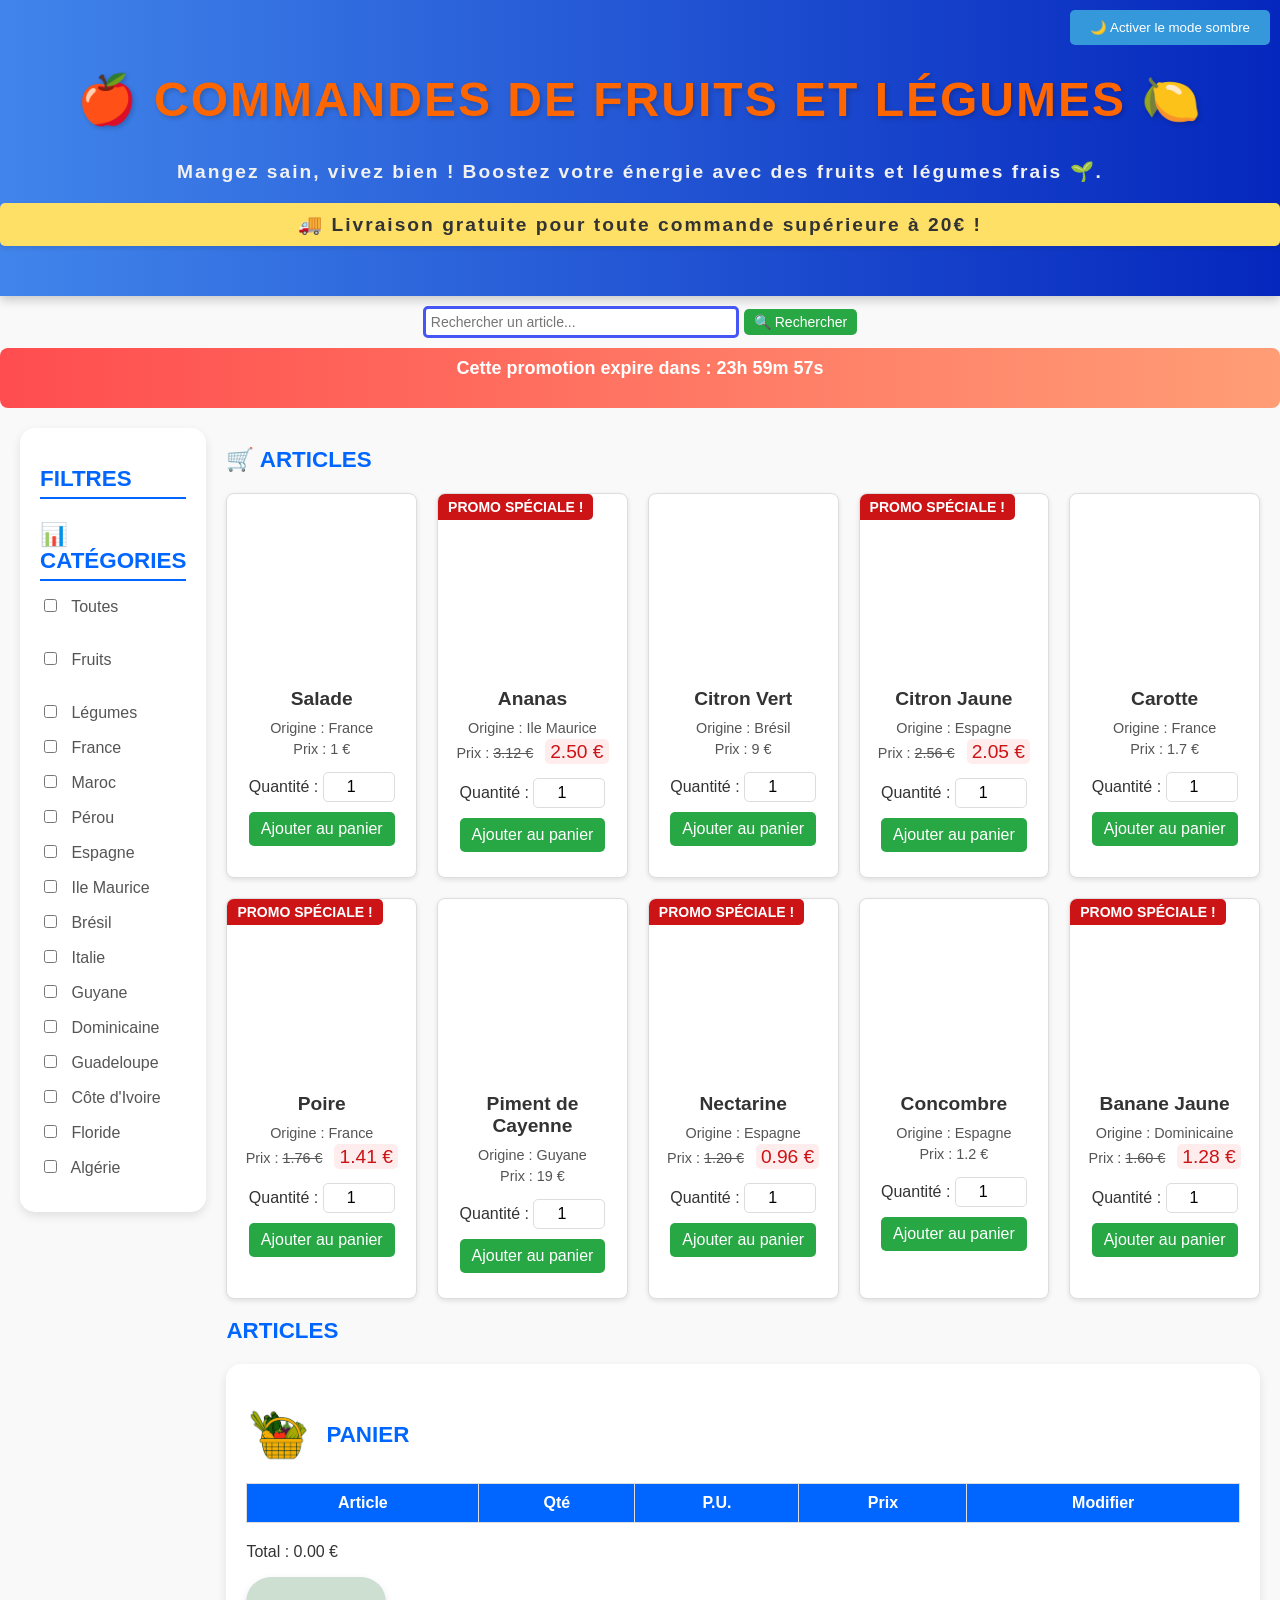
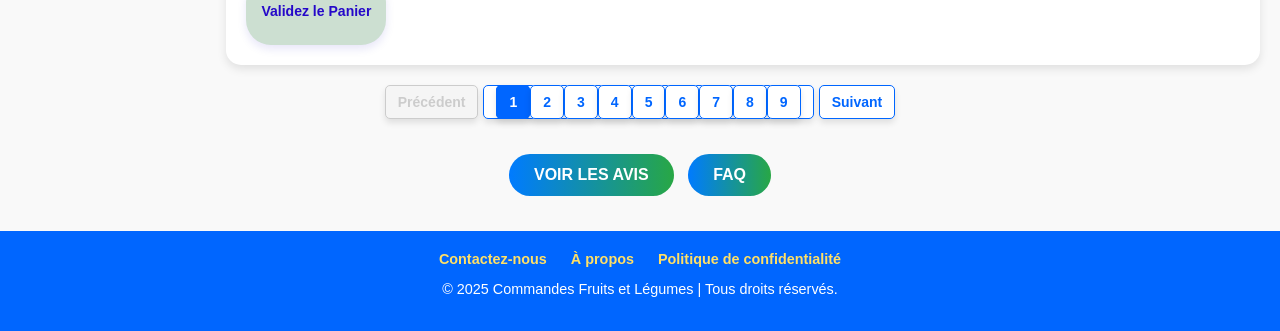
==== commit 9a64691c: "remofication des fichiers" ====
--- a/index.html
+++ b/index.html
@@ -7,6 +7,8 @@
     <link rel="stylesheet" href="introjs-custom.css">
     <script src="https://cdn.jsdelivr.net/npm/intro.js/minified/intro.min.js"></script>
     <link rel="icon" href="data:,">
+   
+
     
     <link rel="stylesheet" href="commande.css">
 </head>
@@ -177,8 +179,24 @@
             // Redirection après 3 secondes
             setTimeout(() => {
                 window.location.href = `payement.html?total=${totalPanier.toFixed(2)}`;
-            }, 3000);
+            }, 2000);
         });
+
+            // Masquer la notification si elle existe lors du retour en arrière
+            window.onload = function() {
+                const notification = document.querySelector('.notification-redirection');
+                if (notification) {
+            notification.style.display = 'none';
+                 }
+                };
+            // Masquer la notification si elle existe lors du retour en arrière
+window.onload = function() {
+    const notification = document.querySelector('.notification-redirection');
+    if (notification) {
+        notification.style.display = 'none';
+    }
+};
+    
     </script>
     
 </body>
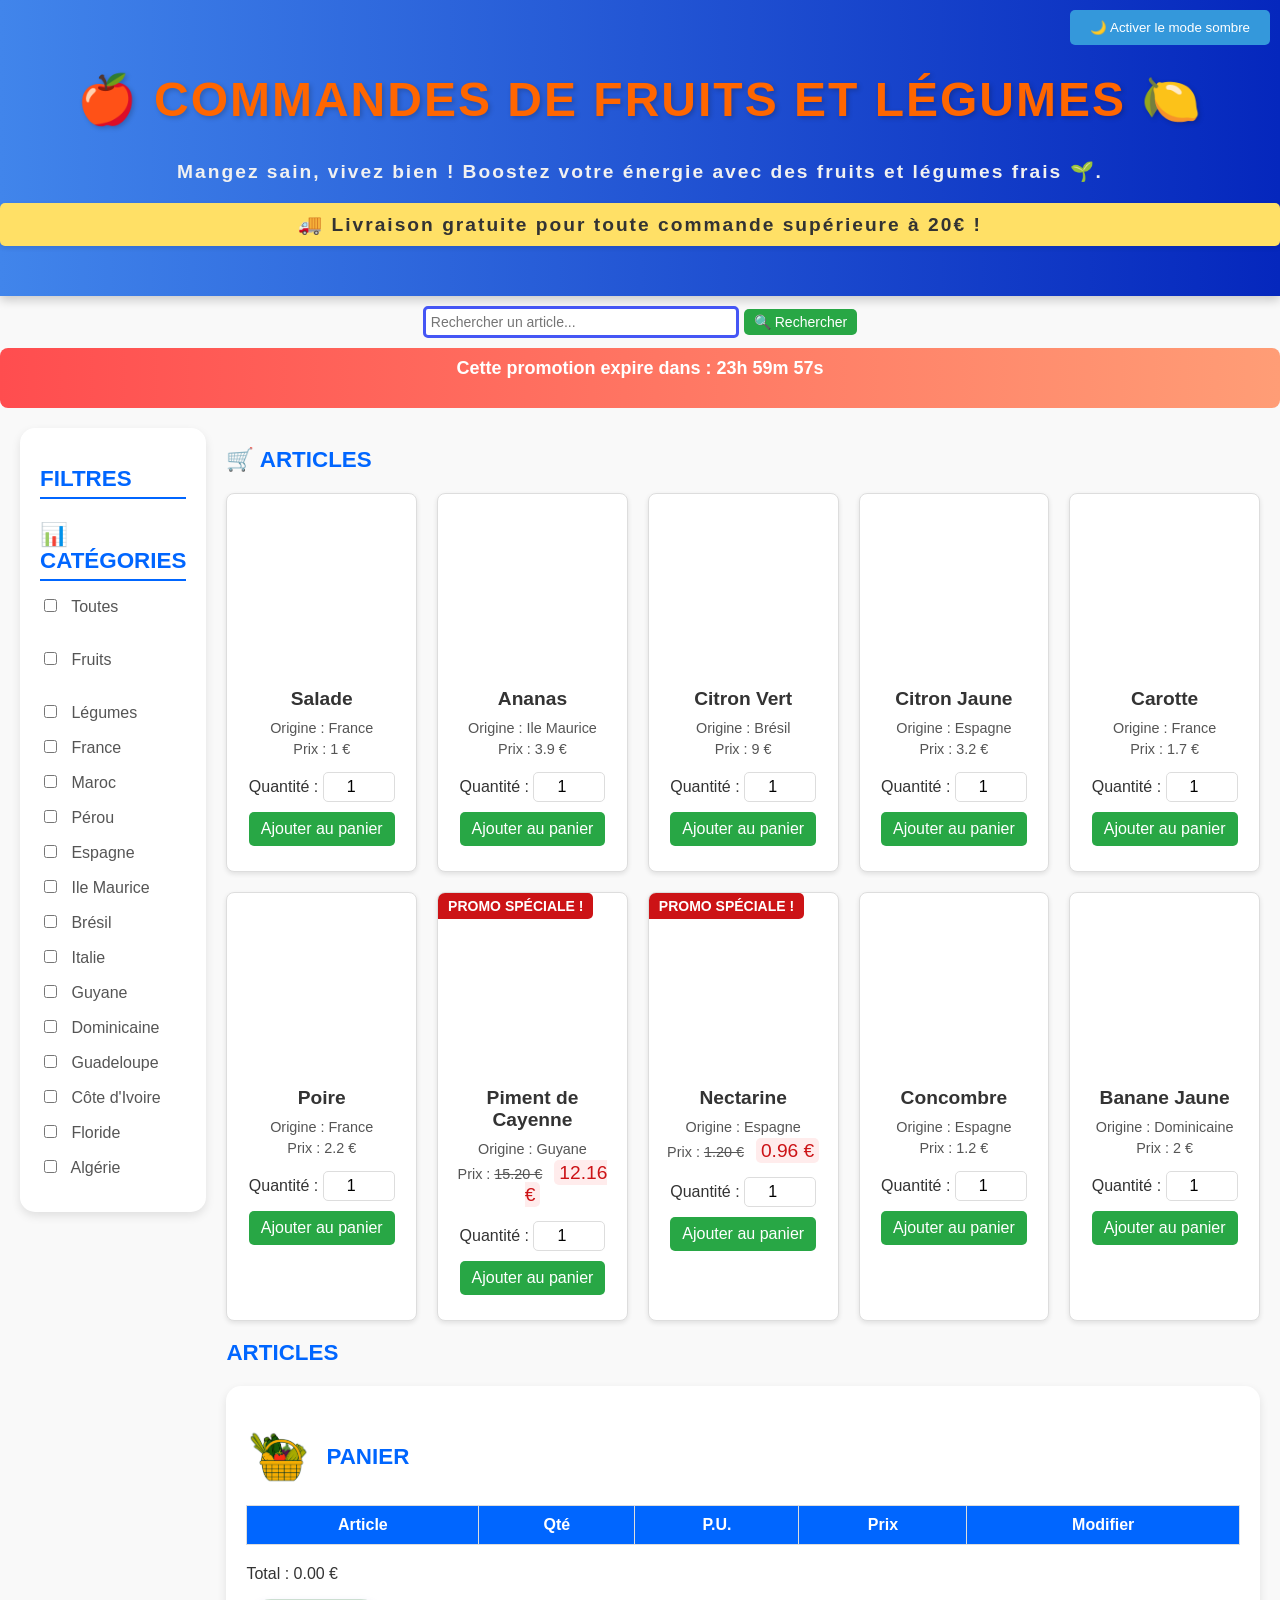
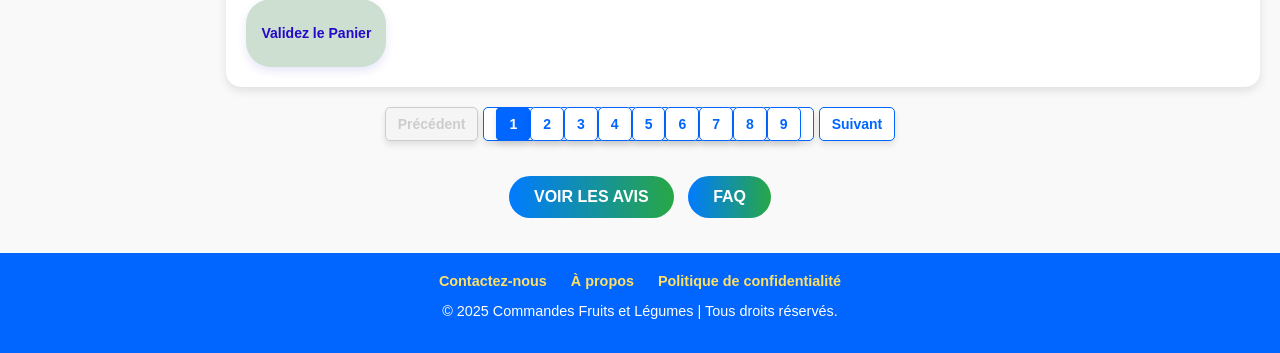
==== commit dec74525: "mises à jours" ====
--- a/index.html
+++ b/index.html
@@ -6,6 +6,8 @@
     <title>Commandes de Fruits et Légumes</title>
     <link rel="stylesheet" href="introjs-custom.css">
     <script src="https://cdn.jsdelivr.net/npm/intro.js/minified/intro.min.js"></script>
+    <link rel="icon" href="/favicon.ico" />
+
     <link rel="icon" href="data:,">
    
 
